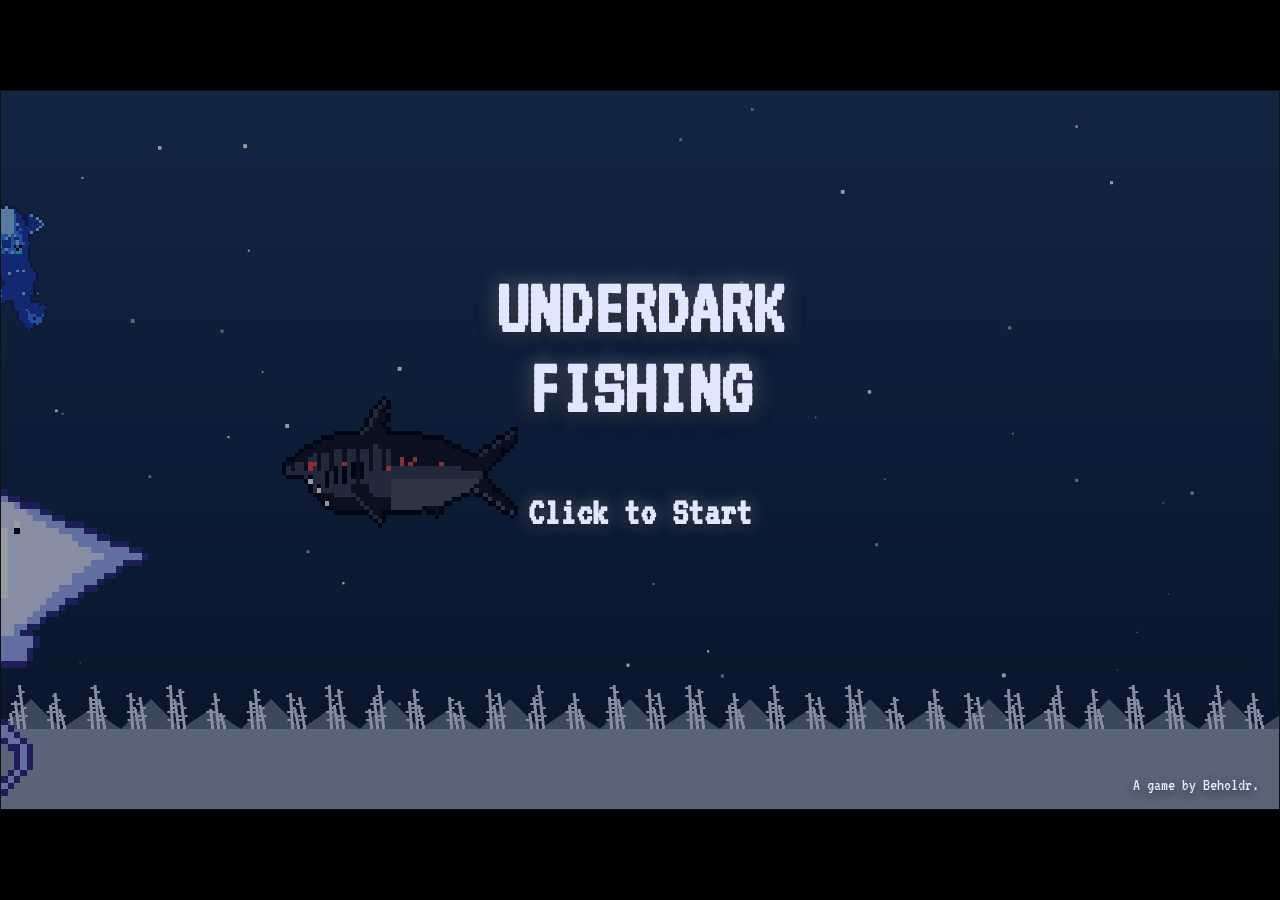
==== index.html @ 7c497091 "Add files via upload" ====
<!DOCTYPE html>
<html lang="en">
<head>
    <meta charset="UTF-8">
    <meta name="viewport" content="width=device-width, initial-scale=1.0">
    <title>Underdark Fishing</title>
    <!-- Prevent favicon requests in dev -->
    <link rel="icon" href="data:,">
    <!-- Tone.js for Audio Engine -->
    <script src="js/lib/Tone.js"></script>
    <!-- Game Styles -->
    <link rel="stylesheet" href="game.css">
</head>
<body>

    <!-- THE MASTER CONTAINER -->
    <div id="game-container">

        <!-- ========================================== -->
        <!-- Z-0 | THE WORLD (Exploration Map rendering) -->
        <!-- ========================================== -->
        <div id="z0-world">
            <canvas id="game-canvas"></canvas>
        </div>

<!-- ========================================== -->
        <!-- Z-10 | THE SIDEBAR HUD                     -->
        <!-- ========================================== -->
        <div id="z10-hud" style="padding: 0.5rem; gap: 0.5rem;">
            <!-- Navigation & Time -->
            <div class="hud-panel" style="text-align: center; padding: 0.4rem;">
                <div class="digital-clock" id="hud-clock" style="margin-bottom: 0.4rem;">
                    <!-- Injected via JS -->
                </div>
                <!-- Shrunk minimap from 200px to 160px -->
                <div id="minimap-container" style="margin: 0 auto; width: 160px; height: 160px;">
                    <canvas id="minimap-canvas" width="160" height="160"></canvas>
                </div>
            </div>

            <!-- Vitals -->
            <div class="hud-panel" style="padding: 0.6rem 0.5rem;">
                <div class="vital-row" style="margin-bottom: 0.3rem;">
                    <span class="vital-label" style="font-size:0.85rem; width:45px;">HULL</span>
                    <div class="vital-bar-track" style="height:12px;">
                        <div class="vital-bar-fill fill-hp" id="hud-hp-bar" style="width: 100%;"></div>
                        <div class="vital-text" id="hud-hp-text" style="font-size:0.75rem;">50/50</div>
                    </div>
                </div>
                <div class="vital-row" style="margin-bottom: 0.3rem;">
                    <span class="vital-label" style="font-size:0.85rem; width:45px;">FUEL</span>
                    <div class="vital-bar-track" style="height:12px;">
                        <div class="vital-bar-fill fill-fuel" id="hud-fuel-bar" style="width: 100%;"></div>
                        <div class="vital-text" id="hud-fuel-text" style="font-size:0.75rem;">100%</div>
                    </div>
                </div>
                <div class="vital-row" style="margin-bottom: 0.3rem;">
                    <span class="vital-label" style="font-size:0.85rem; width:45px;">FOOD</span>
                    <div class="vital-bar-track" style="height:12px;">
                        <div class="vital-bar-fill fill-ration" id="hud-ration-bar" style="width: 50%;"></div>
                        <div class="vital-text" id="hud-ration-text" style="font-size:0.75rem;">10/20</div>
                    </div>
                </div>
                <div class="vital-row" style="margin-bottom: 0;">
                    <span class="vital-label" style="font-size:0.85rem; width:45px;">NOISE</span>
                    <div class="vital-bar-track" style="height:12px;">
                        <div class="vital-bar-fill" id="hud-noise-bar" style="width: 0%; background: var(--green-safe); transition: width 0.1s linear, background-color 0.2s;"></div>
                        <div class="vital-text" id="hud-noise-text" style="font-size:0.75rem;">0%</div>
                    </div>
                </div>
            </div>

<!-- Loadout Quick View -->
            <div class="hud-panel" style="padding: 0.5rem; display: flex; flex-direction: column; gap: 0.4rem;">
                <div style="display: flex; align-items: center; gap: 0.6rem;">
                    <img id="hud-rod-img" src="" style="width: 24px; height: 24px; image-rendering: pixelated; background: #000; border: 1px solid var(--panel-border); border-radius: 4px; flex-shrink: 0;" />
                    <div style="display: flex; flex-direction: column; justify-content: center; overflow: hidden;">
                        <div style="font-size: 0.9rem; color: var(--cyan-glow); font-weight: bold; line-height: 1.1; white-space: nowrap; text-overflow: ellipsis; overflow: hidden;" id="hud-rod-name">Pine Caster</div>
                    </div>
                </div>
                <div style="display: flex; align-items: center; gap: 0.6rem;">
                    <img id="hud-lure-img" src="" style="width: 24px; height: 24px; image-rendering: pixelated; background: #000; border: 1px solid var(--panel-border); border-radius: 4px; flex-shrink: 0;" />
                    <div style="display: flex; flex-direction: column; justify-content: center; overflow: hidden;">
                        <div style="font-size: 0.9rem; color: var(--gold-warn); font-weight: bold; line-height: 1.1; white-space: nowrap; text-overflow: ellipsis; overflow: hidden;" id="hud-lure-name">Bare Hook</div>
                        <!-- RESTORED: Durability Tracker -->
                        <div style="font-size: 0.75rem; color: var(--text-main);" id="hud-lure-durability">Durability: ∞</div>
                    </div>
                </div>
                <div style="display: flex; align-items: center; gap: 0.6rem;">
                    <img id="hud-bait-img" src="" style="width: 24px; height: 24px; image-rendering: pixelated; background: #000; border: 1px solid var(--panel-border); border-radius: 4px; flex-shrink: 0;" />
                    <div style="display: flex; flex-direction: column; justify-content: center; overflow: hidden;">
                        <div style="font-size: 0.9rem; color: var(--gold-warn); font-weight: bold; line-height: 1.1; white-space: nowrap; text-overflow: ellipsis; overflow: hidden;" id="hud-bait-name">No Bait</div>
                        <!-- RESTORED: Bait Charges Tracker -->
                        <div style="font-size: 0.75rem; color: var(--text-main);" id="hud-bait-charges">Standard Pool</div>
                    </div>
                </div>
            </div>

            <!-- Active Buffs Panel -->
            <div class="hud-panel" id="hud-buffs-panel" style="padding: 0.5rem; display: none; flex-direction: column; gap: 0.4rem;">
                <div style="font-size: 0.75rem; color: var(--text-muted); text-transform: uppercase; margin-bottom: -0.2rem;">Active Alchemy</div>
                <div id="hud-buffs-list" style="display: flex; flex-direction: column; gap: 0.2rem;"></div>
            </div>

            <!-- Action Log -->
            <div class="action-log" id="hud-log" style="padding: 0.4rem;">
                <!-- Logs injected here via JS -->
            </div>
        </div>

        <!-- ========================================== -->
        <!-- Z-50 | ACTION OVERLAYS                     -->
        <!-- ========================================== -->
        <div id="z50-action">
            <!-- Fishing Minigame UI injected here -->
        </div>

        <!-- Z-60 | ENCOUNTER UI -->
        <div id="z60-encounter" style="display: none; position: absolute; inset: 0; z-index: 60; background: rgba(2, 6, 23, 0.85); backdrop-filter: blur(4px); flex-direction: column; align-items: center; justify-content: center;">
    
            <!-- ADD overflow: hidden; HERE -->
            <div style="background: var(--panel-base); border: 2px solid var(--cyan-glow); padding: 1.5rem; border-radius: 8px; width: 680px; max-width: 90vw; max-height: 90vh; box-shadow: 0 0 40px rgba(34, 211, 238, 0.15); display: flex; flex-direction: column; gap: 1rem; overflow: hidden;">
                        
                <!-- Dialogue Section -->
                <div class="hub-dialogue-box" style="position: relative; top: auto; right: auto; left: auto; width: 100%; bottom: auto; margin: 0; padding: 1rem; box-shadow: none; border-color: var(--panel-border);">
                    <img id="enc-dialogue-portrait" src="" alt="NPC Portrait" style="width: 96px; height: 96px; image-rendering: pixelated; border-radius: 4px; border: 2px solid var(--panel-border); background: #000; flex-shrink: 0;" />
                    <div class="hub-dialogue-content">
                        <span class="npc-speaker" id="enc-speaker" style="font-size: 1.3rem;">NPC Name</span>
                        <span id="enc-text" style="font-style: italic; min-height: 3rem; line-height: 1.3;">"Hello there."</span>
                    </div>
                </div>

                <!-- Shop Header -->
                <div style="display: flex; justify-content: space-between; align-items: baseline; border-bottom: 1px solid var(--panel-border); padding-bottom: 0.5rem;">
                    <div style="display: flex; gap: 1rem; align-items: baseline;">
                        <h2 style="margin: 0; color: var(--text-main); font-size: 1.6rem;">Wares & Trades</h2>
                        <div style="display:flex; gap:0.5rem; margin-left: 1rem;">
                            <button class="menu-btn" id="btn-enc-buy" style="padding: 0.2rem 0.8rem; font-size: 1.1rem; width: auto; margin: 0;">Buy</button>
                            <button class="menu-btn" id="btn-enc-sell" style="padding: 0.2rem 0.8rem; font-size: 1.1rem; width: auto; margin: 0;">Sell</button>
                        </div>
                    </div>
                    <div style="font-size: 1.4rem; color: var(--gold-warn);">💰 <span id="enc-player-gold">0</span>g</div>
                </div>

                <!-- Shop List -->
                <!-- FIX: Added flex: 1 so the list naturally scrolls instead of stretching the modal -->
                <div id="enc-market-list" style="flex: 1; min-height: 150px; overflow-y: auto; display: flex; flex-direction: column; gap: 0.5rem; padding-right: 0.5rem;">
                    <!-- Items injected here -->
                </div>

                <!-- Leave Button -->
                <button class="menu-btn" id="btn-enc-leave" style="width: 100%; margin: 0; font-size: 1.4rem; padding: 0.6rem; border-color: var(--cyan-glow); color: var(--cyan-glow);">Part Ways</button>
            </div>
        </div>

        <!-- ========================================== -->
        <!-- Z-65 | TOURNAMENT UI                       -->
        <!-- ========================================== -->
        <div id="z65-tournament" style="display: none; position: absolute; inset: 0; z-index: 65; background: rgba(2, 6, 23, 0.85); backdrop-filter: blur(4px); flex-direction: column; align-items: center; justify-content: center;">
            <div style="background: var(--panel-base); border: 2px solid var(--gold-warn); padding: 1.5rem; border-radius: 8px; width: 680px; max-width: 90vw; max-height: 90vh; box-shadow: 0 0 40px rgba(251, 191, 36, 0.15); display: flex; flex-direction: column; gap: 1rem; overflow: hidden;">
                <!-- Dialogue Box -->
                <div class="hub-dialogue-box" style="position: relative; top: auto; right: auto; left: auto; width: 100%; bottom: auto; margin: 0; padding: 1rem; box-shadow: none; border-color: var(--panel-border);">
                    <img id="tourn-dialogue-portrait" src="" alt="NPC Portrait" style="width: 96px; height: 96px; image-rendering: pixelated; border-radius: 4px; border: 2px solid var(--panel-border); background: #000; flex-shrink: 0;" />
                    <div class="hub-dialogue-content">
                        <span class="npc-speaker" id="tourn-speaker" style="font-size: 1.3rem;">NPC Name</span>
                        <span id="tourn-text" style="font-style: italic; min-height: 3rem; line-height: 1.3;">"Welcome to the tournament!"</span>
                    </div>
                </div>
                
                <!-- Dynamic Content Area -->
                <div id="tourn-content-area" style="flex: 1; min-height: 150px; overflow-y: auto; display: flex; flex-direction: column; gap: 0.5rem; padding-right: 0.5rem;">
                    <!-- Injected via JS -->
                </div>

                <button class="menu-btn" id="btn-tourn-leave" style="width: 100%; margin: 0; font-size: 1.4rem; padding: 0.6rem; border-color: var(--cyan-glow); color: var(--cyan-glow);">Leave</button>
            </div>
        </div>

        <!-- ========================================== -->
        <!-- FLOATING TOURNAMENT TRACKER                -->
        <!-- ========================================== -->
        <div id="tournament-tracker" style="display: none; position: absolute; left: 1rem; bottom: 1rem; z-index: 10; background: rgba(15, 23, 42, 0.95); border: 2px solid var(--gold-warn); padding: 1rem; border-radius: 6px; flex-direction: column; gap: 0.5rem; pointer-events: none; width: 250px;">
            <div style="color: var(--cyan-glow); font-weight: bold; font-size: 1.2rem; border-bottom: 1px dashed var(--panel-border); padding-bottom: 0.3rem;" id="tt-objective">Objective</div>
            <div style="display: flex; justify-content: space-between; font-size: 1.1rem;">
                <span style="color: var(--text-muted);">Time:</span>
                <span id="tt-time" style="color: var(--text-main); font-weight: bold;">05:00</span>
            </div>
            <div style="display: flex; justify-content: space-between; font-size: 1.1rem;">
                <span style="color: var(--text-muted);">1st Place:</span>
                <span id="tt-first" style="color: var(--gold-warn); font-weight: bold;">0</span>
            </div>
            <div style="display: flex; justify-content: space-between; font-size: 1.1rem;">
                <span style="color: var(--text-muted);">You:</span>
                <span id="tt-player" style="color: var(--green-safe); font-weight: bold;">0</span>
            </div>
        </div>
        
        <!-- ========================================== -->
        <!-- Z-75 | SETTLEMENT HUB                      -->
        <!-- ========================================== -->
        <div id="z75-hub" style="display: none; position: absolute; inset: 0; z-index: 75; background: var(--bg-void); flex-direction: column;">
            
            <!-- Panoramic Banner -->
            <div class="hub-banner">
                <div class="hub-name-plate">
                    <h2 class="hub-name" id="hub-title">Town Name</h2>
                    <div class="hub-biome" id="hub-biome">Biome</div>
                </div>
                <img id="hub-img" src="" alt="Settlement View">

                <!-- Dialogue Box Moved INSIDE the banner -->
                <div class="hub-dialogue-box">
                    <img id="hub-dialogue-portrait" src="" alt="NPC Portrait" />
                    <div class="hub-dialogue-content">
                        <span class="npc-speaker" id="hub-speaker">System</span>
                        <span id="hub-text" style="font-style: italic;">Welcome to the settlement.</span>
                    </div>
                </div>
            </div>

            <div style="display: flex; flex: 1; overflow: hidden; padding: 0 2rem 2rem 2rem; gap: 2rem; margin-top: 1.5rem;">
                
                <!-- Left: Navigation Tabs -->
            <div style="flex: 1; display: flex; flex-direction: column; gap: 1rem; max-width: 250px;">
                <div class="hub-tabs">
                    <button class="hub-tab-btn active" data-tab="market">Merchant</button>
                    <button class="hub-tab-btn" data-tab="fishmonger">Fishmonger</button>
                    <button class="hub-tab-btn" data-tab="boatwright">Boatwright</button>
                    <button class="hub-tab-btn" data-tab="tavern">Tavern</button>
                    <button class="hub-tab-btn" data-tab="safehouse" style="margin-top: 1rem; border-color: var(--gold-warn); color: var(--gold-warn);">Safehouse</button>
                    <!-- NEW: Myconid Colony Tabs (Hidden by default) -->
                    <button class="hub-tab-btn" data-tab="compost" style="display: none; border-color: #4ADE80; color: #4ADE80;">Loam Compost</button>
                    <button class="hub-tab-btn" data-tab="elders" style="display: none; border-color: #4ADE80; color: #4ADE80;">Colony Elders</button>
                </div>
                <button class="menu-btn" id="btn-hub-depart" style="width: 100%; margin-top: auto; padding: 0.8rem; font-size: 1.6rem; border-color: var(--red-danger); color: var(--red-danger);">Depart</button>
            </div>

                <!-- Right: Active Shop / Content Area -->
                <div id="hub-content-area" style="flex: 2; height: 100%; background: var(--panel-base); border: 2px solid var(--panel-border); border-radius: 8px; padding: 1.5rem; overflow-y: auto;">
                    <!-- Injected dynamically by JS -->
                </div>

            </div>
        </div>

        <!-- ========================================== -->
        <!-- Z-80 | SAFEHOUSE FULL SCREEN               -->
        <!-- ========================================== -->
        <div id="z80-safehouse" style="display: none; position: absolute; inset: 0; z-index: 80; background: var(--bg-void); flex-direction: column;">
            
            <div class="grimoire-header" style="justify-content: space-between; padding-right: 2rem; align-items: center;">
                <div style="display: flex;">
                    <div class="grim-tab sh-main-tab active" data-shtab="drydock">Dry Dock</div>
                    <div class="grim-tab sh-main-tab" data-shtab="stash">The Stash</div>
                    <div class="grim-tab sh-main-tab" data-shtab="aquarium">Aquarium</div>
                    <div class="grim-tab sh-main-tab" data-shtab="realestate">Upgrades</div>
                </div>
                <div style="display: flex; gap: 2rem; align-items: center;">
                    <div style="font-size: 2rem; color:var(--gold-warn); font-weight: bold;">💰 <span id="sh-gold-display">0</span>g</div>
                    <button class="menu-btn" id="btn-exit-safehouse" style="margin: 0; width: auto; padding: 0.5rem 1.5rem; font-size: 1.5rem; border-color: var(--cyan-glow); color: var(--cyan-glow);">Return to Settlement</button>
                </div>
            </div>
            
            <!-- Safehouse Content Container -->
            <div class="grimoire-content" id="safehouse-full-content" style="display: flex; flex-direction: column; overflow: hidden; padding: 2rem;">
                <!-- Injected via JS -->
            </div>
        </div>

<!-- ========================================== -->
        <!-- Z-100 | THE GRIMOIRE (Pause Menu)          -->
        <!-- ========================================== -->
        <div id="z100-grimoire">
            <div class="grimoire-header">
                <div class="grim-tab active" data-tab="map">Map</div>
                <div class="grim-tab" data-tab="cargo">Cargo Hold</div>
                <div class="grim-tab" data-tab="tackle">Tackle Box</div>
                <div class="grim-tab" data-tab="loadout">Loadout</div>
                <div class="grim-tab" data-tab="character">Character</div>
                <div class="grim-tab" data-tab="bestiary">Bestiary</div>
                <div class="grim-tab" data-tab="quests">Quests</div>
                <div class="grim-tab" data-tab="guide" style="color: var(--gold-warn);">Guide</div> <!-- NEW -->
            </div>
            
            <div class="grimoire-content" id="grimoire-body">
                
                <!-- 1. MAP TAB -->
                <div id="grim-page-map" class="grim-page" style="display: flex; gap: 2rem; height: 100%;">
                    <div style="display: flex; flex-direction: column;">
                        <canvas id="grim-map-canvas" width="512" height="512" style="flex-shrink: 0;"></canvas>
                        <!-- Legend moved below the map in a grid -->
                        <div id="grim-map-legend" style="margin-top: 1rem; display: grid; grid-template-columns: 1fr 1fr; gap: 0.5rem;">
                            <!-- Injected by JS based on Biomes -->
                        </div>
                    </div>
                    
                    <div class="grim-map-info" style="flex: 1; display: flex; flex-direction: column; gap: 1rem; min-height: 0;">
                        <div style="flex-shrink: 0;">
                            <h2 style="font-size: 2.5rem; margin-top: 0; margin-bottom: 0.5rem;" id="grim-map-title">The Darklake</h2>
                            <p style="color: var(--text-muted); font-size: 1.2rem; margin-top: 0;">Global Node Network</p>
                        </div>
                        
                        <div style="background: var(--bg-void); border: 1px solid var(--panel-border); padding: 1.2rem; border-radius: 4px; flex-shrink: 0;">
                            <h3 style="margin-top: 0; color: var(--text-main);">Current Location</h3>
                            <div id="grim-map-coords" style="color: var(--cyan-glow); font-size: 1.5rem; font-weight: bold; margin-bottom: 0.2rem;">[0, 0]</div>
                            <div id="grim-map-biome" style="font-size: 1.2rem; font-weight: bold;">Biome Name</div>
                        </div>

                        <!-- Ecology fills remaining space -->
                        <div style="background: var(--bg-void); border: 1px solid var(--panel-border); padding: 1.2rem; border-radius: 4px; flex: 1; display: flex; flex-direction: column; min-height: 0;">
                            <h3 style="margin-top: 0; margin-bottom: 0.8rem; color: var(--text-main);">Regional Ecology</h3>
                            <div id="grim-map-ecology" style="display: flex; flex-direction: column; gap: 0.8rem; overflow-y: auto; padding-right: 0.5rem; flex: 1;">
                                <!-- Species injected here by JS -->
                            </div>
                        </div>
                    </div>
                </div>

                <!-- 2. CHARACTER TAB -->
                <div id="grim-page-character" class="grim-page" style="display: none; gap: 2rem;">
                    <div style="flex: 1; background: var(--bg-void); border: 2px solid var(--panel-border); padding: 2rem; border-radius: 8px; display: flex; flex-direction: column; align-items: center;">
                        <img id="grim-char-portrait" src="" style="width: 256px; height: 256px; image-rendering: pixelated; border: 2px solid var(--panel-border); border-radius: 4px;" />
                        <h2 id="grim-char-name" style="font-size: 2.5rem; margin: 1rem 0 0.2rem 0; color: var(--cyan-glow);">Name</h2>
                        <div id="grim-char-lore" style="color: var(--text-muted); font-size: 1.2rem;">Race Gender</div>
                        
                        <div style="width: 100%; margin-top: 2rem;">
                            <div style="display: flex; justify-content: space-between; font-size: 1.2rem; margin-bottom: 0.5rem;">
                                <span>Level <span id="grim-char-level" style="color: var(--cyan-glow); font-weight: bold;">1</span></span>
                                <span><span id="grim-char-xp">0</span> / <span id="grim-char-max-xp">100</span> XP</span>
                            </div>
                            <div style="width: 100%; height: 16px; background: #000; border: 1px solid var(--panel-border); border-radius: 4px; overflow: hidden;">
                                <div id="grim-char-xp-fill" style="width: 0%; height: 100%; background: var(--cyan-glow);"></div>
                            </div>
                        </div>
                        
                        <div style="width: 100%; margin-top: 2rem; display: flex; justify-content: space-between; font-size: 1.5rem; background: var(--panel-base); padding: 1rem; border-radius: 4px; border: 1px solid var(--panel-border);">
                            <span>💰 <span id="grim-char-gold" style="color: var(--gold-warn);">0</span>g</span>
                            <span>🍖 <span id="grim-char-rations">0</span></span>
                        </div>
                    </div>
                    
                    <div style="flex: 1.5; background: var(--bg-void); border: 2px solid var(--panel-border); padding: 2rem; border-radius: 8px;">
                        <div style="display: flex; justify-content: space-between; align-items: baseline; border-bottom: 2px solid var(--panel-border); padding-bottom: 0.5rem; margin-bottom: 1rem;">
                            <h2 style="margin: 0; font-size: 2rem;">Attributes</h2>
                            <div style="color: var(--gold-warn); font-size: 1.2rem;">Unspent Points: <span id="grim-char-pts">0</span></div>
                        </div>
                        <div id="grim-char-stats" style="display: flex; flex-direction: column; gap: 0.5rem;"></div>
                    </div>
                </div>

                <!-- 3. CARGO HOLD TAB -->
                <div id="grim-page-cargo" class="grim-page" style="display: none; gap: 2rem; height: 100%;">
                    <!-- Left: Grid -->
                    <div style="flex: 1; background: var(--bg-void); border: 2px solid var(--panel-border); border-radius: 8px; display: flex; flex-direction: column; overflow: hidden;">
                        <div style="padding: 1rem; border-bottom: 2px solid var(--panel-border); background: var(--panel-base); display: flex; justify-content: space-between; align-items: center;">
                            <div>
                                <h2 style="margin: 0; color: var(--cyan-glow); font-size: 2rem;">Cargo Hold</h2>
                                <span style="color: var(--text-muted); font-size: 1.2rem;">Capacity: <span id="grim-cargo-count" style="color: var(--text-main);">0</span> / <span id="grim-cargo-max">10</span></span>
                            </div>
                            <select id="grim-cargo-sort" style="background: var(--bg-void); color: var(--text-main); border: 1px solid var(--panel-border); padding: 0.5rem; border-radius: 4px; font-family: inherit; font-size: 1.1rem; cursor: pointer;">
                                <option value="none">Sort: Default</option>
                                <option value="type">Sort: By Type</option>
                                <option value="name">Sort: A-Z</option>
                                <option value="value">Sort: Value</option>
                            </select>
                        </div>
                        <div id="grim-cargo-grid" style="flex: 1; padding: 1rem; overflow-y: auto; display: grid; grid-template-columns: repeat(auto-fill, minmax(72px, 1fr)); gap: 0.5rem; align-content: flex-start;"></div>
                    </div>

                    <!-- Right: Details -->
                    <div style="flex: 1.5; background: var(--bg-void); border: 2px solid var(--panel-border); border-radius: 8px; padding: 1.5rem; display: flex; flex-direction: column;">
                        <div id="grim-cargo-details" style="display: none; flex-direction: column; height: 100%;">
                            <div style="text-align: center; border-bottom: 1px solid var(--panel-border); padding-bottom: 1rem; margin-bottom: 1rem;">
                                <img id="grim-cargo-img" src="" style="width: 128px; height: 128px; image-rendering: pixelated; border: 2px solid var(--panel-border); border-radius: 4px; background: #000;" />
                                <h2 id="grim-cargo-name" style="color: var(--gold-warn); margin: 0.5rem 0 0 0; font-size: 2rem;">Item Name</h2>
                                <div id="grim-cargo-sub" style="color: var(--text-muted); font-size: 1.2rem;">Rarity Type</div>
                            </div>
                            
                            <div id="grim-cargo-stats" style="flex: 1; font-size: 1.4rem; color: var(--text-main); display: flex; flex-direction: column; gap: 0.5rem;"></div>
                            
                            <div style="margin-top: auto; display: flex; gap: 1.5rem; justify-content: center;">
                                <button id="btn-cargo-action" class="menu-btn" style="width: auto; flex: none; font-size: 1.3rem; padding: 0.5rem 2rem; margin: 0; display: none;">Action</button>
                                <button id="btn-cargo-equip" class="menu-btn" style="width: auto; flex: none; font-size: 1.3rem; padding: 0.5rem 2rem; margin: 0; display: none; border-color: var(--green-safe); color: var(--green-safe);">Equip</button>
                            </div>
                        </div>
                        
                        <div id="grim-cargo-empty" style="flex: 1; display: flex; align-items: center; justify-content: center; color: var(--text-muted); font-size: 1.8rem; text-align: center;">
                            Select an item in your cargo.
                        </div>
                    </div>
                </div>

                <!-- 4. TACKLE BOX TAB -->
                <div id="grim-page-tackle" class="grim-page" style="display: none; gap: 2rem; height: 100%;">
                    <!-- Left: Bench & Grid -->
                    <div style="flex: 2; display: flex; flex-direction: column; gap: 1rem; overflow: hidden;">
                        
                        <div style="background: var(--bg-void); border: 2px solid var(--panel-border); border-radius: 8px; padding: 1rem;">
                            <div style="display: flex; justify-content: space-between; align-items: baseline; margin-bottom: 1rem;">
                                <h3 style="margin: 0; color: var(--cyan-glow); font-size: 1.8rem;">Alchemy & Crafting Bench</h3>
                                <span style="color: var(--text-muted); font-size: 1.2rem;">Select 3 to 5 Reagents</span>
                            </div>
                            <div id="grim-craft-slots" style="display: flex; gap: 1rem;"></div>
                        </div>

                        <div style="flex: 1; background: var(--bg-void); border: 2px solid var(--panel-border); border-radius: 8px; display: flex; flex-direction: column; overflow: hidden;">
                            <div style="padding: 1rem; border-bottom: 2px solid var(--panel-border); background: var(--panel-base); display: flex; justify-content: space-between; align-items: center;">
                                <div>
                                    <h2 style="margin: 0; color: var(--cyan-glow); font-size: 2rem;">Reagents Pouch</h2>
                                    <span style="color: var(--text-muted); font-size: 1.2rem;">Total Parts: <span id="grim-tackle-count" style="color: var(--text-main);">0</span></span>
                                </div>
                            </div>
                            <div id="grim-tackle-grid" style="flex: 1; padding: 1rem; overflow-y: auto; display: grid; grid-template-columns: repeat(auto-fill, minmax(72px, 1fr)); gap: 0.5rem; align-content: flex-start;"></div>
                        </div>
                    </div>

                    <!-- Right: Details / Preview -->
                    <div style="flex: 1.5; background: var(--bg-void); border: 2px solid var(--panel-border); border-radius: 8px; padding: 1.5rem; display: flex; flex-direction: column;">
                        <div id="grim-tackle-details" style="display: none; flex-direction: column; height: 100%;">
                            <div style="text-align: center; border-bottom: 1px solid var(--panel-border); padding-bottom: 1rem; margin-bottom: 1rem;">
                                <img id="grim-tackle-img" src="" style="width: 128px; height: 128px; image-rendering: pixelated; border: 2px solid var(--panel-border); border-radius: 4px; background: #000;" />
                                <h2 id="grim-tackle-name" style="color: var(--gold-warn); margin: 0.5rem 0 0 0; font-size: 2rem;">Item Name</h2>
                                <div id="grim-tackle-sub" style="color: var(--text-muted); font-size: 1.2rem;">Rarity Type</div>
                            </div>
                            
                            <div id="grim-tackle-stats" style="flex: 1; font-size: 1.4rem; color: var(--text-main); display: flex; flex-direction: column; gap: 0.5rem;"></div>
                            
                            <div id="grim-tackle-actions" style="margin-top: auto; display: flex; flex-direction: column; gap: 0.5rem;">
                                <button id="btn-tackle-action" class="menu-btn" style="width: 100%; font-size: 1.3rem; padding: 0.5rem; margin: 0; display: none;">Add to Bench</button>
                                <div id="btn-group-craft" style="display:none; gap: 0.5rem; width: 100%;">
                                    <button id="btn-craft-lure" class="menu-btn" style="flex:1; font-size: 1.1rem; padding: 0.5rem; margin: 0; border-color: var(--cyan-glow); color: var(--cyan-glow);">🪝 Lure</button>
                                    <button id="btn-craft-potion" class="menu-btn" style="flex:1; font-size: 1.1rem; padding: 0.5rem; margin: 0; border-color: #A855F7; color: #A855F7;">🧪 Potion</button>
                                    <button id="btn-craft-bait" class="menu-btn" style="flex:1; font-size: 1.1rem; padding: 0.5rem; margin: 0; border-color: var(--gold-warn); color: var(--gold-warn);">🪱 Bait</button>
                                </div>
                            </div>
                        </div>
                        
                        <div id="grim-tackle-empty" style="flex: 1; display: flex; align-items: center; justify-content: center; color: var(--text-muted); font-size: 1.8rem; text-align: center;">
                            Select a part in your pouch,<br>or add parts to the Bench.
                        </div>
                    </div>
                </div>

                <!-- 5. LOADOUT TAB -->
                <div id="grim-page-loadout" class="grim-page" style="display: none; gap: 2rem; height: 100%;">
                    <div style="flex: 1; display: flex; flex-direction: column; gap: 1rem; overflow-y: auto; padding-right: 0.5rem;">
                        <div class="loadout-slot" id="loadout-boat">
                            <h3 style="margin:0 0 0.5rem 0; color: var(--text-muted); font-size: 1.5rem;">Boat Chassis</h3>
                            <div class="slot-content"></div>
                        </div>
                        <div class="loadout-slot" id="loadout-rod">
                            <h3 style="margin:0 0 0.5rem 0; color: var(--text-muted); font-size: 1.5rem;">Fishing Rod</h3>
                            <div class="slot-content"></div>
                        </div>
                        <div class="loadout-slot" id="loadout-lure">
                            <h3 style="margin:0 0 0.5rem 0; color: var(--text-muted); font-size: 1.5rem;">Active Lure</h3>
                            <div class="slot-content"></div>
                        </div>
                        <!-- NEW: Bait Slot -->
                        <div class="loadout-slot" id="loadout-bait">
                            <h3 style="margin:0 0 0.5rem 0; color: var(--text-muted); font-size: 1.5rem;">Target Bait</h3>
                            <div class="slot-content"></div>
                        </div>
                    </div>
                    <div style="flex: 1.5; background: var(--bg-void); border: 2px solid var(--panel-border); border-radius: 8px; padding: 1.5rem; display: flex; flex-direction: column; overflow-y: auto;">
                        <h2 style="margin: 0 0 1rem 0; color: var(--cyan-glow); font-size: 2.2rem;">Physics & Effective Stats</h2>
                        <div id="grim-dashboard-content" style="display: flex; flex-direction: column; gap: 1rem;"></div>
                    </div>
                </div>

                <!-- 6. BESTIARY TAB (NEW) -->
                <div id="grim-page-bestiary" class="grim-page" style="display: none; gap: 2rem; height: 100%;">
                    <!-- Left: Grid of Discovered Fish -->
                    <div style="flex: 2; background: var(--bg-void); border: 2px solid var(--panel-border); border-radius: 8px; display: flex; flex-direction: column; overflow: hidden;">
                        
                        <!-- ADDED SORT DROPDOWN HERE -->
                        <div style="padding: 1rem; border-bottom: 2px solid var(--panel-border); background: var(--panel-base); display: flex; justify-content: space-between; align-items: center;">
                            <div>
                                <h2 style="margin: 0; color: var(--cyan-glow); font-size: 2rem;">Bestiary</h2>
                                <span style="color: var(--text-muted); font-size: 1.2rem;">Discovered: <span id="grim-bestiary-count" style="color: var(--text-main);">0</span></span>
                            </div>
                            <select id="grim-bestiary-sort" style="background: var(--bg-void); color: var(--text-main); border: 1px solid var(--panel-border); padding: 0.5rem; border-radius: 4px; font-family: inherit; font-size: 1.1rem; cursor: pointer;">
                                <option value="recent">Most Recent</option>
                                <option value="alpha">Alphabetical</option>
                                <option value="family">By Family</option>
                                <option value="caught">Most Caught</option>
                            </select>
                        </div>
                        
                        <div id="grim-bestiary-grid" style="flex: 1; padding: 1rem; overflow-y: auto; display: grid; grid-template-columns: repeat(auto-fill, minmax(72px, 1fr)); gap: 0.5rem; align-content: flex-start;">
                            <!-- Bestiary slots injected here -->
                        </div>
                    </div>

                    <!-- Right: Lore & Stats Panel -->
                    <div style="flex: 1.5; background: var(--bg-void); border: 2px solid var(--panel-border); border-radius: 8px; padding: 1.5rem; display: flex; flex-direction: column; overflow-y: auto;">
                        <div id="grim-bestiary-details" style="display: none; flex-direction: column; height: 100%;">
                            <div style="text-align: center; border-bottom: 1px solid var(--panel-border); padding-bottom: 1rem; margin-bottom: 1rem;">
                                <img id="grim-bestiary-img" src="" style="width: 128px; height: 128px; image-rendering: pixelated; border: 2px solid var(--panel-border); border-radius: 4px; background: #000;" />
                                <h2 id="grim-bestiary-name" style="color: var(--gold-warn); margin: 0.5rem 0 0 0; font-size: 2rem;">Species Name</h2>
                                <div id="grim-bestiary-sub" style="color: var(--text-muted); font-size: 1.2rem;">Rarity Family</div>
                            </div>
                            
                            <!-- Knowledge Level Progress -->
                            <div style="margin-bottom: 1.5rem; background: var(--panel-base); padding: 1rem; border-radius: 6px; border: 1px solid var(--panel-border);">
                                <div style="display: flex; justify-content: space-between; font-size: 1.2rem; margin-bottom: 0.5rem;">
                                    <span style="color: var(--cyan-glow); font-weight: bold;">Knowledge Lv. <span id="grim-bestiary-lvl">1</span></span>
                                    <span style="color: var(--text-muted);"><span id="grim-bestiary-xp">0</span> / <span id="grim-bestiary-next-xp">100</span> XP</span>
                                </div>
                                <div style="width: 100%; height: 8px; background: #000; border: 1px solid var(--panel-border); border-radius: 4px; overflow: hidden;">
                                    <div id="grim-bestiary-xp-fill" style="width: 0%; height: 100%; background: var(--cyan-glow); transition: width 0.3s;"></div>
                                </div>
                                <div id="grim-bestiary-unlocks" style="font-size: 1rem; color: var(--text-muted); margin-top: 0.5rem; text-align: center;">
                                    Dissect to unlock Habitat and Lure Preferences.
                                </div>
                            </div>

                            <div id="grim-bestiary-stats" style="flex: 1; font-size: 1.3rem; color: var(--text-main); display: flex; flex-direction: column; gap: 1rem;">
                                <!-- Stats injected here -->
                            </div>
                        </div>
                        
                        <div id="grim-bestiary-empty" style="flex: 1; display: flex; align-items: center; justify-content: center; color: var(--text-muted); font-size: 1.8rem; text-align: center;">
                            Select a discovered species.
                        </div>
                    </div>
                </div>

                <!-- 7. QUESTS TAB (NEW) -->
                <div id="grim-page-quests" class="grim-page" style="display: none; flex-direction: column; height: 100%;">
                    <h1 style="color: var(--cyan-glow); margin-top: 0;">Active Quests</h1>
                    <div id="grim-quests-list" style="display: flex; flex-direction: column; gap: 1rem; overflow-y: auto; padding-right: 1rem;">
                        <!-- Quests injected here -->
                    </div>
                    <div id="grim-quests-empty" style="flex: 1; display: flex; align-items: center; justify-content: center; color: var(--text-muted); font-size: 1.8rem;">
                        No active quests. Check the Notice Board in a settlement.
                    </div>
                </div>

                <!-- 8. GUIDE TAB (NEW) -->
                <div id="grim-page-guide" class="grim-page" style="display: none; gap: 2rem; height: 100%;">
                    <!-- Left: Navigation Menu -->
                    <div style="flex: 1; max-width: 280px; display: flex; flex-direction: column; gap: 0.5rem; overflow-y: auto; padding-right: 1rem;" id="grim-guide-nav">
                        <!-- Buttons injected via JS -->
                    </div>
                    
                    <!-- Right: Formatted Text Content -->
                    <div style="flex: 3; background: var(--bg-void); border: 2px solid var(--panel-border); border-radius: 8px; padding: 2rem; overflow-y: auto; font-family: var(--font-crpg), monospace; font-size: 1.2rem; line-height: 1.6;" id="grim-guide-content">
                        <!-- Content injected via JS -->
                    </div>
                </div>

            </div>
        </div>

        <!-- ========================================== -->
        <!-- Z-150 | PAUSE MENU & SETTINGS              -->
        <!-- ========================================== -->
        <div id="z150-pause" style="display: none; position: absolute; inset: 0; z-index: 150; background: rgba(2, 6, 23, 0.85); backdrop-filter: blur(4px); flex-direction: column; align-items: center; justify-content: center;">
            
            <!-- Removed .hud-panel to prevent transparency issues, using strict modal styling -->
            <div style="background: var(--panel-base); border: 2px solid var(--cyan-glow); padding: 2.5rem; border-radius: 8px; width: 640px; box-shadow: 0 0 40px rgba(34, 211, 238, 0.15);">
                
                <h1 style="color: var(--cyan-glow); font-size: 3.5rem; margin-top: 0; margin-bottom: 2rem; letter-spacing: 0.05em; text-align: center;">PAUSED</h1>

                <!-- Split Layout: Audio (Left) | Controls (Right) -->
                <div style="display: flex; gap: 3rem; margin-bottom: 2.5rem;">
                    
                    <!-- AUDIO COLUMN -->
                    <div style="flex: 1;">
                        <h2 style="font-size: 1.8rem; color: var(--text-main); margin-top: 0; border-bottom: 1px solid var(--panel-border); padding-bottom: 0.5rem;">Audio</h2>
                        
                        <div style="margin-bottom: 1.5rem; margin-top: 1rem;">
                            <label style="color: var(--text-muted); font-size: 1.2rem; display: flex; justify-content: space-between;">
                                Music <span id="lbl-vol-music" style="color: var(--cyan-glow);">50%</span>
                            </label>
                            <input type="range" id="slider-vol-music" min="0" max="100" value="50" style="width: 100%; cursor: pointer; margin-top: 0.5rem;" />
                        </div>
                        
                        <div style="margin-bottom: 1.5rem;">
                            <label style="color: var(--text-muted); font-size: 1.2rem; display: flex; justify-content: space-between;">
                                SFX <span id="lbl-vol-sfx" style="color: var(--cyan-glow);">50%</span>
                            </label>
                            <input type="range" id="slider-vol-sfx" min="0" max="100" value="50" style="width: 100%; cursor: pointer; margin-top: 0.5rem;" />
                        </div>
                    </div>

                    <!-- CONTROLS COLUMN -->
                    <div style="flex: 1;">
                        <h2 style="font-size: 1.8rem; color: var(--text-main); margin-top: 0; border-bottom: 1px solid var(--panel-border); padding-bottom: 0.5rem;">Controls</h2>
                        
                        <ul style="list-style: none; padding: 0; margin: 1rem 0 0 0; font-size: 1.2rem; color: var(--text-muted); line-height: 1.6;">
                            <li><b style="color: var(--gold-warn);">W A S D</b> - Steer Boat</li>
                            <li><b style="color: var(--gold-warn);">Mouse</b> - Aim Cast</li>
                            <li><b style="color: var(--gold-warn);">Hold Click</b> - Charge Cast</li>
                            <li><b style="color: var(--gold-warn);">Scroll</b> - Adjust Depth / Reel Power</li>
                            <li><b style="color: var(--gold-warn);">Hold Space</b> - Reel In</li>
                            <li><b style="color: var(--gold-warn);">E</b> - Interact / Dock</li>
                            <li><b style="color: var(--gold-warn);">TAB</b> - Open Grimoire</li>
                        </ul>
                    </div>
                </div>

                <!-- Action Buttons -->
                <div style="display: flex; gap: 1.5rem;">
                    <button class="menu-btn" id="btn-quit-to-menu" style="flex: 1; font-size: 1.6rem; padding: 0.8rem; margin: 0; border-color: var(--red-danger); color: var(--red-danger);">Save & Quit</button>
                    <button class="menu-btn" id="btn-resume-game" style="flex: 1; font-size: 1.6rem; padding: 0.8rem; margin: 0; border-color: var(--green-safe); color: var(--green-safe);">Resume</button>
                </div>
            </div>
        </div>

<!-- ========================================== -->
        <!-- Z-200 | SYSTEM MENUS (Start, Character)    -->
        <!-- ========================================== -->
        <style>
            @keyframes pulse-text {
                0% { opacity: 1; }
                50% { opacity: 0.3; }
                100% { opacity: 1; }
            }
            .pulse-anim { animation: pulse-text 2s infinite; }
        </style>

        <div id="z200-menus" style="background: transparent;">
            <!-- NEW: Menu Background Canvas -->
            <canvas id="menu-bg-canvas" style="position: absolute; inset: 0; width: 100%; height: 100%; image-rendering: pixelated; z-index: 1;"></canvas>
            
        <!-- START SCREEN -->
            <div id="screen-start" style="position: relative; z-index: 10; display: flex; flex-direction: column; align-items: center; width: 100%; height: 100%; justify-content: center; background: rgba(2, 6, 23, 0.4);">
                
                <!-- Added ID and Transition -->
                <h1 id="menu-title-text" class="menu-title" style="margin-top: -100px; text-shadow: 0 5px 20px rgba(0,0,0,0.8), 0 0 20px rgba(34, 211, 238, 0.5); transition: color 1s, text-shadow 1s;">UNDERDARK<br>FISHING</h1>
                
                <!-- State 1: Click to Start -->
                <div id="menu-start-prompt" style="cursor: pointer; display: flex; flex-direction: column; align-items: center; margin-top: 2rem;">
                    <!-- Added ID and Transition -->
                    <div id="menu-prompt-text" class="pulse-anim" style="font-size: 2.5rem; color: var(--glow); text-shadow: 0 2px 10px rgba(0,0,0,0.8); font-weight: bold; transition: color 1s, text-shadow 1s;">Click to Start</div>
                </div>

                <!-- State 2: Save Slots (Hidden initially) -->
                <div id="menu-save-select" style="display: none; flex-direction: column; align-items: center; margin-top: 1rem;">
                    <h2 style="color: var(--text-main); font-size: 1.5rem; margin-bottom: 1.5rem; text-shadow: 0 2px 5px rgba(0,0,0,0.8);">Select a Save Slot</h2>
                    <div id="save-slots-container" style="display: flex; gap: 1.5rem; justify-content: center;">
                        <!-- Buttons injected via JS -->
                    </div>
                </div>
                
                <!-- Watermark: Styled like the title and added ID -->
                <div id="menu-watermark" style="position: absolute; bottom: 15px; right: 20px; font-size: 1.1rem; font-family: var(--font-crpg), 'VT323', monospace; text-shadow: 0 2px 10px rgba(0,0,0,0.8), 0 0 10px rgba(34, 211, 238, 0.3); transition: color 1s, text-shadow 1s;">
                    A game by Beholdr.
                </div>
            </div>

<!-- CHARACTER CREATOR -->
            <div id="screen-char-create" style="position: relative; z-index: 10; display: none; flex-direction: column; align-items: center; width: 100%; height: 100%; justify-content: center; background: rgba(2, 6, 23, 0.85);">
                <h1 style="color: var(--cyan-glow); font-size: 2.5rem; margin-bottom: 0.5rem; text-shadow: 0 0 10px rgba(34, 211, 238, 0.4);">Forge Identity</h1>
                
                <div class="char-create-container" style="width: 1050px; display: grid; grid-template-columns: 1fr 1fr 1.2fr; gap: 1.5rem; background: var(--panel-base); border: 2px solid var(--panel-border); padding: 1.5rem; border-radius: 8px;">
                    
                    <!-- COLUMN 1: Identity -->
                    <div style="display: flex; flex-direction: column; align-items: center;">
                        <img id="cc-portrait" class="char-portrait-box" src="" style="width: 192px; height: 192px; image-rendering: pixelated; border: 2px solid var(--panel-border); border-radius: 4px; background: #000; margin-bottom: 0.5rem;" />
                        <button class="menu-btn" id="btn-cc-reroll" style="width: 100%; padding: 0.4rem; margin: 0 0 0.8rem 0; font-size: 1rem;">Randomize Appearance</button>
                        
                        <div class="char-input-group" style="width: 100%; margin-bottom: 0.5rem;">
                            <label style="color: var(--text-muted); font-size: 1rem;">Angler Name</label>
                            <div style="display: flex; gap: 0.5rem; margin-bottom: 0.2rem;">
                                <input type="text" id="cc-name" value="Angler" style="flex: 1; margin: 0; background: var(--bg-void); color: var(--text-main); border: 1px solid var(--panel-border); padding: 0.4rem; font-family: inherit; font-size: 1.1rem;" />
                                <button class="menu-btn" id="btn-cc-random-name" style="width: auto; padding: 0.4rem 0.8rem; margin: 0; font-size: 1.1rem;" title="Randomize Name">🎲</button>
                            </div>
                        </div>
                        <div style="display: flex; gap: 1rem; width: 100%;">
                            <div class="char-input-group" style="flex: 1; margin-bottom: 0;">
                                <label style="color: var(--text-muted); font-size: 1rem;">Race</label>
                                <select id="cc-race" style="width: 100%; background: var(--bg-void); color: var(--text-main); border: 1px solid var(--panel-border); padding: 0.4rem; font-family: inherit; font-size: 1.1rem;">
                                    <option value="Human">Human</option>
                                    <option value="Dwarf">Dwarf</option>
                                    <option value="Elf">Elf</option>
                                    <option value="Orc">Orc</option>
                                    <option value="Tiefling">Tiefling</option> <!-- NEW -->
                                    <option value="Myconid">Myconid</option>   <!-- NEW -->
                                </select>
                            </div>
                            <div class="char-input-group" style="flex: 1; margin-bottom: 0;">
                                <label style="color: var(--text-muted); font-size: 1rem;">Gender</label>
                                <select id="cc-gender" style="width: 100%; background: var(--bg-void); color: var(--text-main); border: 1px solid var(--panel-border); padding: 0.4rem; font-family: inherit; font-size: 1.1rem;">
                                    <option value="Female">Female</option>
                                    <option value="Male">Male</option>
                                </select>
                            </div>
                        </div>
                    </div>

                    <!-- COLUMN 2: Attributes -->
                    <div style="display: flex; flex-direction: column;">
                        <div style="display: flex; justify-content: space-between; align-items: baseline; margin-bottom: 0.5rem; border-bottom: 1px solid var(--panel-border); padding-bottom: 0.3rem;">
                            <h2 style="margin: 0; font-size: 1.8rem; color: var(--cyan-glow);">Attributes</h2>
                            <div style="color: var(--gold-warn); font-size: 1.1rem;">Points: <span id="cc-pts" style="font-weight: bold;">3</span></div>
                        </div>
                        <div id="cc-stats-list" style="display: flex; flex-direction: column; gap: 0.3rem;"></div>
                    </div>

                    <!-- COLUMN 3: Vessel Selection -->
                    <div style="display: flex; flex-direction: column; background: var(--bg-void); border: 1px solid var(--panel-border); border-radius: 6px; padding: 1rem;">
                        <div style="display: flex; justify-content: space-between; align-items: center; margin-bottom: 0.6rem;">
                            <h2 style="margin: 0; font-size: 1.5rem; color: var(--gold-warn);">Vessel</h2>
                            <select id="cc-boat-type" style="background: var(--panel-base); color: var(--cyan-glow); border: 1px solid var(--panel-border); padding: 0.3rem; font-family: inherit; font-size: 1rem; cursor: pointer; border-radius: 4px;">
                                <option value="skiff">Skiff</option>
                                <option value="runner">Runner</option>
                                <option value="corvette">Corvette</option>
                                <option value="trawler">Trawler</option>
                                <option value="barge">Barge</option>
                                <option value="dreadnought">Dreadnought</option>
                            </select>
                        </div>
                        
                    <!-- Dual Image Display: Profile & Top-Down -->
                        <div style="display: flex; gap: 0.5rem; margin-bottom: 0.8rem; height: 90px;">
                            <div style="flex: 1; display: flex; flex-direction: column; background: #000; border: 1px solid var(--panel-border); border-radius: 4px; position: relative;">
                                <span style="position: absolute; top: 2px; left: 4px; font-size: 0.7rem; color: var(--text-muted); pointer-events: none;">Profile</span>
                                <img id="cc-boat-img-profile" src="" style="width: 100%; height: 100%; object-fit: contain; image-rendering: pixelated;" />
                            </div>
                            <div style="flex: 1; display: flex; flex-direction: column; background: #000; border: 1px solid var(--panel-border); border-radius: 4px; position: relative;">
                                <span style="position: absolute; top: 2px; left: 4px; font-size: 0.7rem; color: var(--text-muted); pointer-events: none;">Deck</span>
                                <img id="cc-boat-img-top" src="" style="width: 100%; height: 100%; object-fit: contain; image-rendering: pixelated;" />
                            </div>
                        </div>
                        
                        <div id="cc-boat-name" style="text-align: center; color: var(--cyan-glow); font-weight: bold; font-size: 1.1rem; margin-bottom: 0.5rem; text-shadow: 1px 1px 2px #000;">Boat Name</div>
                        
                        <div id="cc-boat-stats" style="flex: 1; display: flex; flex-direction: column; gap: 0.2rem; font-size: 0.85rem; color: var(--text-main);">
                            <!-- Stats injected via JS -->
                        </div>
                        
                        <button class="menu-btn" id="btn-cc-reroll-boat" style="width: 100%; padding: 0.4rem; font-size: 1rem; margin: 0.8rem 0 0 0;">Reroll Paint & Details</button>
                    </div>
                    
        <!-- FOOTER: Embark Button -->
                    <div style="grid-column: span 3; margin-top: 0.5rem;">
                        <button class="menu-btn" id="btn-embark" style="width: 100%; padding: 0.6rem; font-size: 1.8rem; border-color: var(--cyan-glow); color: var(--cyan-glow); margin: 0; transition: all 0.2s;">Embark</button>
                    </div>
                </div>
            </div>
            
        </div> <!-- ✅ ADD THIS </div> TO CLOSE z200-menus! -->

        <!-- ========================================== -->
        <!-- FLOATING TOOLTIPS                          -->
        <!-- ========================================== -->
        <div id="shop-tooltip" style="display: none;"></div>
        
        <!-- NEW: Stat Explanation Tooltip -->
        <div id="stat-tooltip" style="display: none; position: absolute; background: rgba(15, 23, 42, 0.95); border: 2px solid var(--cyan-glow); padding: 1rem; border-radius: 8px; pointer-events: none; z-index: 4000; min-width: 280px; max-width: 320px; box-shadow: 0 4px 15px rgba(0,0,0,0.5); backdrop-filter: blur(4px);">
            <b id="tt-stat-name" style="color: var(--cyan-glow); font-size: 1.5rem; display: block; margin-bottom: 0.5rem; text-transform: uppercase;">Stat Name</b>
            <div id="tt-stat-desc" style="color: var(--text-main); font-size: 1.2rem; line-height: 1.3;">Description goes here</div>
        </div>
    </div> <!-- Closes game-container -->

    <!-- DYNAMIC SCALING SCRIPT -->
    <script>
        function resizeGame() {
            const container = document.getElementById('game-container');
            const targetWidth = 1280;
            const targetHeight = 720;
            
            const windowWidth = window.innerWidth;
            const windowHeight = window.innerHeight;
            
            const scaleX = windowWidth / targetWidth;
            const scaleY = windowHeight / targetHeight;
            
            const scale = Math.min(scaleX, scaleY);
            
            container.style.transform = `scale(${scale})`;
        }

        window.addEventListener('resize', resizeGame);
        resizeGame();
    </script>

    <!-- MAIN GAME LOOP -->
    <script type="module" src="./js/game.js"></script>

</body>
</html>
---- game.css ----
/* game.css */
@import url('https://fonts.googleapis.com/css2?family=VT323&display=swap');

:root {
    /* Core Palette */
    --bg-void: #000000;
    --panel-base: #0F172A;
    --panel-border: #1E293B;
    --panel-light: #1e293b;
    
    /* Accents */
    --cyan-glow: #22D3EE;
    --gold-warn: #FBBF24;
    --red-danger: #EF4444;
    --green-safe: #22C55E;
    
    /* Typography */
    --text-main: #E2E8F0;
    --text-muted: #64748B;
    --font-crpg: 'VT323', monospace;
}

* {
    box-sizing: border-box;
    user-select: none; /* Prevent accidental text selection while playing */
}

/* =========================================
   CUSTOM SCROLLBAR
========================================= */
::-webkit-scrollbar {
    width: 12px;
}
::-webkit-scrollbar-track {
    background: var(--bg-void);
    border-left: 2px solid var(--panel-border);
}
::-webkit-scrollbar-thumb {
    background: var(--panel-border);
    border: 1px solid var(--cyan-glow);
}
::-webkit-scrollbar-thumb:hover {
    background: var(--cyan-glow);
}

body, html {
    margin: 0;
    padding: 0;
    width: 100vw;
    height: 100vh;
    background-color: var(--bg-void);
    overflow: hidden; /* Strict no-scroll */
    font-family: var(--font-crpg);
    color: var(--text-main);
    display: flex;
    justify-content: center;
    align-items: center;
}

/* 
  THE MASTER CONTAINER
  Fixed at 1280x720 (16:9). 
  JS will dynamically update the 'transform: scale()' property to fit the monitor.
*/
#game-container {
    position: relative;
    width: 1280px;
    height: 720px;
    background: var(--bg-void);
    overflow: hidden;
    transform-origin: center center;
    /* Optional: subtle border to see the game bounds against black letterboxing */
    border: 1px solid #111; 
}

/* =========================================
   Z-INDEX LAYERING ARCHITECTURE
========================================= */

/* Z-0 | THE WORLD */
#z0-world {
    position: absolute;
    inset: 0;
    z-index: 0;
    background: var(--bg-void);
}
#z0-world canvas {
    display: block;
    width: 100%;
    height: 100%;
    image-rendering: pixelated;
}

/* Z-10 | THE SIDEBAR HUD */
#z10-hud {
    position: absolute;
    right: 0;
    top: 0;
    bottom: 0;
    width: 256px; /* Exactly covers the empty void */
    background: #020617; /* Solid black/navy background */
    border-left: 2px solid var(--panel-border);
    z-index: 10;
    display: flex;
    flex-direction: column;
    padding: 1rem;
    gap: 1rem;
    pointer-events: auto; /* Catch clicks so we don't accidentally click the map through the UI */
}

/* HUD Panels */
.hud-panel {
    background: rgba(15, 23, 42, 0.95); /* Opaque to hide the void */
    border: 2px solid var(--panel-border);
    border-radius: 4px;
}

/* Vital Bars */
.vital-row { display: flex; align-items: center; margin-bottom: 0.5rem; }
.vital-label { color: var(--text-muted); text-transform: uppercase; }
.vital-bar-track { flex-grow: 1; background: var(--bg-void); border: 1px solid var(--panel-border); position: relative; }
.vital-bar-fill { height: 100%; transition: width 0.2s; }
.vital-text { position: absolute; inset: 0; display: flex; align-items: center; justify-content: center; font-size: 0.85rem; font-weight: bold; color: #FFF; text-shadow: 1px 1px 0 #000, -1px -1px 0 #000, 1px -1px 0 #000, -1px 1px 0 #000; pointer-events: none; }
.fill-hp { background: var(--green-safe); }
.fill-fuel { background: var(--gold-warn); }
.fill-ration { background: var(--cyan-glow); }

/* Minimap & Clock */
.digital-clock {
    background: #000;
    border: 1px solid var(--panel-border);
    border-radius: 4px;
    padding: 0.3rem 0.6rem;
    color: var(--cyan-glow);
    text-shadow: 0 0 5px rgba(34, 211, 238, 0.4);
    margin-bottom: 0.5rem;
    display: flex;
    justify-content: space-between;
    align-items: center;
    box-shadow: inset 0 0 10px rgba(0, 0, 0, 0.8);
}
#minimap-container { background: rgba(0, 0, 0, 0.8); border: 2px solid var(--panel-border); }

/* Action Log */
.action-log { 
    flex: 1; 
    width: 100%; 
    display: flex; 
    flex-direction: column; 
    justify-content: flex-end; 
    overflow: hidden;
    background: rgba(15, 23, 42, 0.95); 
    border: 2px solid var(--panel-border);
    border-radius: 4px;
    padding: 0.5rem; /* Tighter padding */
}
.log-msg { 
    margin-top: 0.2rem; /* Reduced spacing */
    font-size: 1rem; /* Slightly smaller for readability */
    line-height: 1.15;
    word-wrap: break-word; 
    color: var(--text-main);
    padding-bottom: 0.3rem;
    border-bottom: 1px dashed rgba(30, 41, 59, 0.5);
    flex-shrink: 0; /* Prevents text from squishing */
}
.log-msg:last-child {
    border-bottom: none;
    padding-bottom: 0;
}

/* Z-50 | ACTION OVERLAYS (Minigame / Town Hub) */
#z50-action {
    position: absolute;
    inset: 0;
    z-index: 50;
    display: none; /* Hidden by default */
    align-items: center;
    justify-content: center;
    background: rgba(0, 0, 0, 0.6);
}

/* Z-100 | THE GRIMOIRE (Main Menus) */
#z100-grimoire {
    position: absolute;
    inset: 0;
    z-index: 100;
    display: none; /* Hidden by default */
    background: var(--panel-base);
    color: var(--text-main);
    flex-direction: column;
}

.grimoire-header {
    display: flex;
    border-bottom: 2px solid var(--cyan-glow);
    background: var(--bg-void);
}
.grim-tab {
    padding: 1rem 2rem;
    font-size: 1.5rem;
    color: var(--text-muted);
    cursor: pointer;
    text-transform: uppercase;
}
.grim-tab.active {
    color: var(--cyan-glow);
    background: var(--panel-base);
    border-top: 2px solid var(--cyan-glow);
    border-left: 2px solid var(--cyan-glow);
    border-right: 2px solid var(--cyan-glow);
    margin-bottom: -2px;
}
.grimoire-content {
    flex-grow: 1;
    padding: 2rem;
    overflow-y: auto;
}

/* =========================================
   Z-200 | SYSTEM MENUS (Start Screen, Char Creator)
========================================= */
#z200-menus {
    position: absolute;
    inset: 0;
    z-index: 200;
    display: none;
    background: var(--bg-void);
    align-items: center;
    justify-content: center;
    flex-direction: column;
}

.menu-title {
    font-size: 5rem;
    color: var(--cyan-glow);
    text-shadow: 0 0 20px rgba(34, 211, 238, 0.5);
    margin-bottom: 2rem;
    text-align: center;
}

.menu-btn {
    background: var(--panel-base);
    color: var(--text-main);
    border: 2px solid var(--panel-border);
    padding: 1rem 3rem;
    font-size: 2rem;
    font-family: inherit;
    cursor: pointer;
    border-radius: 0.5rem;
    margin-bottom: 1rem;
    transition: all 0.2s;
    width: 400px;
}
.menu-btn:hover:not(:disabled) {
    border-color: var(--cyan-glow);
    color: var(--cyan-glow);
    background: var(--panel-light);
    transform: translateY(-2px);
}
.menu-btn:disabled {
    opacity: 0.3;
    cursor: not-allowed;
}

/* Character Creation Layout */
.char-create-container {
    display: flex;
    gap: 2rem;
    background: var(--panel-base);
    border: 2px solid var(--panel-border);
    padding: 2rem;
    border-radius: 0.5rem;
    width: 800px;
}

.char-left { flex: 1; display: flex; flex-direction: column; align-items: center; }
.char-right { flex: 1; }

.char-portrait-box {
    width: 256px;
    height: 256px;
    background: var(--bg-void);
    border: 2px solid var(--panel-border);
    border-radius: 0.5rem;
    margin-bottom: 1rem;
    image-rendering: pixelated;
}

.char-input-group {
    display: flex;
    flex-direction: column;
    width: 100%;
    margin-bottom: 1rem;
}
.char-input-group label { color: var(--text-muted); font-size: 1.2rem; margin-bottom: 0.2rem; }
.char-input-group select, .char-input-group input {
    background: var(--bg-void); color: var(--text-main);
    border: 1px solid var(--panel-border);
    padding: 0.5rem; font-family: inherit; font-size: 1.2rem;
}

.stat-row {
    display: flex;
    justify-content: space-between;
    align-items: center;
    border-bottom: 1px dashed var(--panel-border);
    padding: 0.5rem 0;
    font-size: 1.4rem;
}
.stat-controls button {
    background: var(--panel-light); color: var(--text-main);
    border: 1px solid var(--panel-border);
    width: 30px; height: 30px;
    font-family: inherit; cursor: pointer;
}
.stat-controls button:hover:not(:disabled) { border-color: var(--cyan-glow); color: var(--cyan-glow); }
.stat-controls button:disabled { opacity: 0.3; cursor: not-allowed; }
.stat-val { display: inline-block; width: 30px; text-align: center; color: var(--cyan-glow); font-weight: bold;}

/* =========================================
   GRIMOIRE INNER TABS (Map & Character)
========================================= */
.grim-page {
    width: 100%;
    height: 100%;
    animation: fadeIn 0.2s ease-in-out;
}

@keyframes fadeIn {
    from { opacity: 0; transform: translateY(5px); }
    to { opacity: 1; transform: translateY(0); }
}

/* Map Tab Styles */
#grim-map-canvas {
    background-color: var(--bg-void);
    border: 2px solid var(--panel-border);
    border-radius: 8px;
    image-rendering: pixelated;
    box-shadow: 0 0 20px rgba(0, 0, 0, 0.5);
}

.legend-item {
    display: flex;
    align-items: center;
    gap: 0.8rem;
    font-size: 1.2rem;
    color: var(--text-muted);
}
.legend-color {
    width: 16px;
    height: 16px;
    border-radius: 3px;
    border: 1px solid var(--panel-border);
}

/* Character Tab Styles */
.grim-stat-row {
    display: flex;
    justify-content: space-between;
    align-items: center;
    border-bottom: 1px dashed var(--panel-border);
    padding: 0.8rem 0;
    font-size: 1.5rem;
}
.grim-stat-name {
    color: var(--text-main);
}
.grim-stat-controls {
    display: flex;
    align-items: center;
    gap: 1rem;
}
.grim-stat-val {
    display: inline-block;
    width: 30px;
    text-align: center;
    color: var(--cyan-glow);
    font-weight: bold;
}
.grim-stat-btn {
    background: var(--panel-light);
    color: var(--text-main);
    border: 1px solid var(--panel-border);
    width: 32px;
    height: 32px;
    font-family: inherit;
    font-size: 1.2rem;
    cursor: pointer;
    border-radius: 4px;
    transition: all 0.1s;
}
.grim-stat-btn:hover:not(:disabled) {
    border-color: var(--cyan-glow);
    color: var(--cyan-glow);
    background: var(--panel-base);
}
.grim-stat-btn:disabled {
    opacity: 0.3;
    cursor: not-allowed;
}

/* =========================================
   INVENTORY & LOADOUT TABS
========================================= */
.inv-slot {
    width: 72px;
    height: 72px;
    background: #000;
    border: 2px solid var(--panel-border);
    border-radius: 4px;
    cursor: pointer;
    display: flex;
    align-items: center;
    justify-content: center;
    transition: all 0.1s;
    position: relative;
}
.inv-slot img {
    width: 90%;
    height: 90%;
    image-rendering: pixelated;
    pointer-events: none;
}
.inv-slot:hover {
    border-color: var(--cyan-glow);
    transform: scale(1.05);
}
.inv-slot.selected {
    border-color: var(--gold-warn);
    box-shadow: 0 0 10px rgba(251, 191, 36, 0.4);
}
.inv-qty {
    position: absolute;
    bottom: 2px;
    right: 4px;
    font-size: 1rem;
    font-weight: bold;
    color: #FFF;
    text-shadow: 1px 1px 0 #000, -1px -1px 0 #000, 1px -1px 0 #000, -1px 1px 0 #000;
}

.loadout-slot {
    background: var(--bg-void);
    border: 2px solid var(--panel-border);
    border-radius: 8px;
    padding: 1rem;
    flex: 1;
    display: flex;
    flex-direction: column;
}
.loadout-slot .slot-content {
    display: flex;
    align-items: center;
    gap: 1rem;
    flex: 1;
}
.loadout-slot img {
    width: 50px; /* Reduced from 96px */
    height: 50px; /* Reduced from 96px */
    image-rendering: pixelated;
    background: #000;
    border: 1px solid var(--panel-border);
    border-radius: 4px;
}
.loadout-details b {
    color: var(--cyan-glow);
    font-size: 1.6rem;
    display: block;
}
.loadout-details span {
    color: var(--text-main);
    font-size: 1.2rem;
}

.dashboard-group {
    background: var(--panel-base);
    border: 1px solid var(--panel-border);
    padding: 1rem;
    border-radius: 6px;
}
.dashboard-group h3 {
    margin: 0 0 0.5rem 0;
    color: var(--text-muted);
    font-size: 1.4rem;
    border-bottom: 1px solid var(--panel-border);
    padding-bottom: 0.3rem;
}
.dash-pos { color: var(--glow); }
.dash-neg { color: var(--red-danger); }

/* Crafting Bench Slots */
.craft-slot {
    width: 72px;
    height: 72px;
    background: var(--bg-void);
    border: 2px dashed var(--text-muted);
    border-radius: 4px;
    display: flex;
    align-items: center;
    justify-content: center;
    cursor: pointer;
    position: relative;
    transition: all 0.1s;
}
.craft-slot img {
    width: 90%;
    height: 90%;
    image-rendering: pixelated;
    pointer-events: none;
}
.craft-slot:hover {
    border-color: var(--cyan-glow);
    border-style: solid;
}

/* =========================================
   Z-75 | SETTLEMENT HUB
========================================= */

.hub-banner {
    width: 100%;
    height: 280px; /* Increased from 240px to show more of the beautiful pixel art */
    border-bottom: 2px solid var(--panel-border);
    position: relative;
    background: #020617;
    display: flex;
    justify-content: center;
    align-items: flex-end; /* Anchors the dock to the bottom */
    overflow: hidden;
}
.hub-banner img {
    width: 100%;
    height: 100%;
    object-fit: cover;
    object-position: bottom; /* Ensures the buildings and dock are always fully visible */
    image-rendering: pixelated;
}
.hub-name-plate {
    position: absolute;
    top: 1rem;
    left: 2rem;
    background: rgba(2, 6, 23, 0.85);
    padding: 0.5rem 1.2rem;
    border-radius: 6px;
    border: 1px solid var(--panel-border);
    z-index: 10;
}
.hub-name {
    font-size: 2rem;
    color: var(--gold-warn);
    margin: 0;
    line-height: 1;
}
.hub-biome {
    color: var(--text-main);
    font-size: 1.1rem;
    text-transform: uppercase;
    letter-spacing: 0.1em;
    margin-top: 0.3rem;
}

/* New JRPG Dialogue Box - Moved to Top Right */
.hub-dialogue-box {
    position: absolute;
    top: 1rem;     
    right: 2rem;   
    left: auto;    
    width: 65%;    
    bottom: auto;
    margin: 0;
    background: rgba(15, 23, 42, 0.85); 
    backdrop-filter: blur(4px); 
    border: 2px solid var(--cyan-glow);
    padding: 0.8rem 1.2rem; 
    border-radius: 8px;
    min-height: 100px; /* <-- INCREASED from 80px to fit the larger portrait */
    display: flex;
    align-items: center;
    gap: 1.5rem;
    box-shadow: inset 0 0 20px rgba(34, 211, 238, 0.1), 0 4px 15px rgba(0, 0, 0, 0.6);
    z-index: 20; 
}

#hub-dialogue-portrait {
    width: 96px;  /* <-- INCREASED from 64px to show off the pixel art details */
    height: 96px; /* <-- INCREASED from 64px */
    image-rendering: pixelated;
    border-radius: 4px;
    border: 2px solid var(--panel-border);
    background: #000;
    flex-shrink: 0;
}

.hub-dialogue-content {
    display: flex;
    flex-direction: column;
    gap: 0.2rem; /* Tighter gap */
    font-size: 1.3rem; /* Adjusted slightly so long text fits nicely */
    color: var(--text-main);
}
.npc-speaker {
    font-weight: bold;
    color: var(--cyan-glow);
    font-size: 1.3rem;
    margin: 0;
    text-transform: uppercase;
    letter-spacing: 0.05em;
}

.hub-tabs {
    display: flex;
    flex-direction: column;
    gap: 0.4rem;
}
.hub-tab-btn {
    background: var(--bg-void);
    border: 1px solid var(--panel-border);
    color: var(--text-muted);
    padding: 0.8rem 1rem;
    border-radius: 4px;
    cursor: pointer;
    font-weight: bold;
    font-family: inherit;
    font-size: 1.3rem;
    text-align: left;
    transition: all 0.1s;
}
.hub-tab-btn.active {
    background: var(--panel-base);
    color: var(--cyan-glow);
    border-color: var(--cyan-glow);
    border-left: 6px solid var(--cyan-glow);
}
.hub-tab-btn:hover:not(.active) {
    border-color: var(--text-muted);
    color: var(--text-main);
}

.shop-item-row {
    background: var(--bg-void);
    border: 1px solid var(--panel-border);
    padding: 0.8rem 1rem;
    border-radius: 4px;
    display: flex;
    justify-content: space-between;
    align-items: center;
    margin-bottom: 0.5rem;
}
.shop-item-info b { color: var(--text-main); font-size: 1.3rem; }
.shop-item-info p { color: var(--text-muted); font-size: 1rem; margin: 0.2rem 0 0 0; }
.shop-buy { display: flex; align-items: center; gap: 1rem; }
.shop-price { color: var(--gold-warn); font-weight: bold; font-size: 1.3rem; }

/* =========================================
   BESTIARY & QUEST TABS
========================================= */

/* Bestiary */
.bestiary-row {
    padding: 1rem 1.5rem;
    border-bottom: 1px solid var(--panel-border);
    cursor: pointer;
    display: flex;
    justify-content: space-between;
    align-items: center;
    font-size: 1.4rem;
    color: var(--text-main);
    transition: background 0.1s;
    text-transform: capitalize;
}
.bestiary-row:hover {
    background: var(--panel-light);
}
.bestiary-row.active {
    background: var(--panel-base);
    color: var(--cyan-glow);
    border-left: 4px solid var(--cyan-glow);
    font-weight: bold;
}
.bestiary-row.undiscovered {
    color: var(--text-muted);
}

/* Quests */
.quest-card {
    background: var(--bg-void);
    border: 2px solid var(--panel-border);
    padding: 1.5rem;
    border-radius: 6px;
    display: flex;
    flex-direction: column;
    position: relative;
    overflow: hidden;
}
.quest-card.completed {
    border-color: var(--green-safe);
    box-shadow: 0 0 15px rgba(34, 197, 94, 0.1);
}
.quest-title { 
    color: var(--cyan-glow); 
    font-size: 1.6rem; 
    margin: 0 0 0.5rem 0; 
}
.quest-desc { 
    color: var(--text-main); 
    font-size: 1.1rem; 
    margin: 0 0 1rem 0; 
    flex: 1; 
}
.quest-tracker {
    display: flex;
    justify-content: space-between;
    font-size: 1.2rem;
    color: var(--gold-warn);
    margin-bottom: 0.3rem;
}
.quest-bar {
    width: 100%;
    height: 8px;
    background: #000;
    border: 1px solid var(--panel-border);
    border-radius: 4px;
    margin-bottom: 1rem;
}
.quest-fill {
    height: 100%;
    background: var(--gold-warn);
    transition: width 0.3s;
}

/* =========================================
   SHOP TOOLTIP
========================================= */
#shop-tooltip {
    position: absolute;
    background: rgba(15, 23, 42, 0.95);
    border: 2px solid var(--cyan-glow);
    border-radius: 6px;
    padding: 1rem;
    color: var(--text-main);
    font-size: 1.2rem;
    pointer-events: none; /* Prevents flickering when mouse is over it */
    z-index: 3000;
    min-width: 250px;
    box-shadow: 0 4px 15px rgba(0, 0, 0, 0.5);
    backdrop-filter: blur(4px);
}
#shop-tooltip > b { 
    color: var(--gold-warn); 
    font-size: 1.4rem; 
    display: block; 
    margin-bottom: 0.5rem; 
}

/* Ensure the slider text resets correctly inside the tooltip */
#shop-tooltip .pref-labels b {
    color: var(--text-main);
    display: inline;
    margin-bottom: 0;
}
#shop-tooltip .tt-row { 
    display: flex; 
    justify-content: space-between; 
    margin-bottom: 0.2rem; 
}

/* =========================================
   UI SLIDERS (LURES & BESTIARY)
========================================= */
.pref-container { 
    margin-bottom: 0.8rem; 
    width: 100%; 
}
.pref-labels { 
    display: flex; 
    justify-content: space-between; 
    align-items: center;
    font-size: 1rem; 
    color: var(--text-muted); 
    margin-bottom: 0.4rem; 
}
.pref-labels b { 
    color: var(--text-main); 
    font-size: 1.1rem; 
}
.pref-track { 
    position: relative; 
    height: 8px; 
    background: #000; 
    border: 1px solid var(--panel-border); 
    border-radius: 4px; 
}
.pref-center { 
    position: absolute; 
    left: 50%; 
    top: 0; 
    bottom: 0; 
    width: 2px; 
    background: var(--text-muted); 
    opacity: 0.5; 
}
.pref-marker { 
    position: absolute; 
    top: -4px; 
    bottom: -4px; 
    width: 6px; 
    background: var(--cyan-glow); 
    border-radius: 3px; 
    box-shadow: 0 0 8px var(--cyan-glow); 
    transform: translateX(-50%); 
    transition: left 0.3s ease; 
}

/* Compact sliders inside the Loadout Tab */
.loadout-details .pref-container {
    margin-bottom: 0.2rem;
}
.loadout-details .pref-labels {
    font-size: 0.8rem;
    margin-bottom: 0.1rem;
}
.loadout-details .pref-labels b {
    font-size: 0.9rem;
}
.loadout-details .pref-track {
    height: 6px;
}
.loadout-details .pref-marker {
    top: -3px;
    bottom: -3px;
    width: 4px;
}

/* =========================================
   Z-75 | SAFEHOUSE & REAL ESTATE
========================================= */

/* The main layout inside the Safehouse tab */
.safehouse-layout {
    display: flex;
    flex-direction: column;
    gap: 1.5rem;
    height: 100%;
}

/* --- DRY DOCK --- */
.drydock-container {
    display: flex;
    gap: 1.5rem;
    background: var(--bg-void);
    border: 2px solid var(--panel-border);
    border-radius: 8px;
    padding: 1.5rem;
}

.drydock-boat-view {
    flex: 1;
    display: flex;
    flex-direction: column;
    align-items: center;
    justify-content: center;
    border-right: 1px dashed var(--panel-border);
    padding-right: 1.5rem;
    text-align: center;
}

.drydock-upgrades {
    flex: 2;
    display: grid;
    grid-template-columns: 1fr 1fr;
    gap: 1rem;
}

.upgrade-slot {
    background: rgba(15, 23, 42, 0.5);
    border: 1px solid var(--panel-border);
    border-radius: 6px;
    padding: 0.8rem;
    display: flex;
    align-items: center;
    gap: 1rem;
}

.upgrade-slot.empty {
    border-style: dashed;
    opacity: 0.7;
}

/* --- THE AQUARIUM --- */
.aquarium-wrapper {
    width: 100%;
    height: 280px;
    background: #020617;
    border: 4px solid #1E293B; /* Thick steel rim */
    border-radius: 8px;
    position: relative;
    overflow: hidden;
    box-shadow: inset 0 0 50px rgba(34, 211, 238, 0.15); /* Watery blue glow */
    flex-shrink: 0;
}

#aquarium-canvas {
    width: 100%;
    height: 100%;
    display: block;
    image-rendering: pixelated;
}

/* Diagonal glass glare effect */
.aquarium-glass-overlay {
    position: absolute;
    inset: 0;
    background: linear-gradient(135deg, rgba(255,255,255,0.1) 0%, rgba(255,255,255,0) 30%, rgba(255,255,255,0) 70%, rgba(255,255,255,0.05) 100%);
    pointer-events: none;
    z-index: 10;
}

/* --- THE STASH --- */
.stash-container {
    flex: 1;
    background: var(--bg-void);
    border: 2px solid var(--panel-border);
    border-radius: 8px;
    display: flex;
    flex-direction: column;
    overflow: hidden;
    min-height: 0; /* CRITICAL: Prevents flexbox from stretching off screen */
}

.stash-grid {
    flex: 1;
    padding: 1rem;
    overflow-y: auto;
    display: grid;
    grid-template-columns: repeat(auto-fill, minmax(72px, 1fr));
    gap: 0.5rem;
    align-content: flex-start;
    min-height: 0;
}
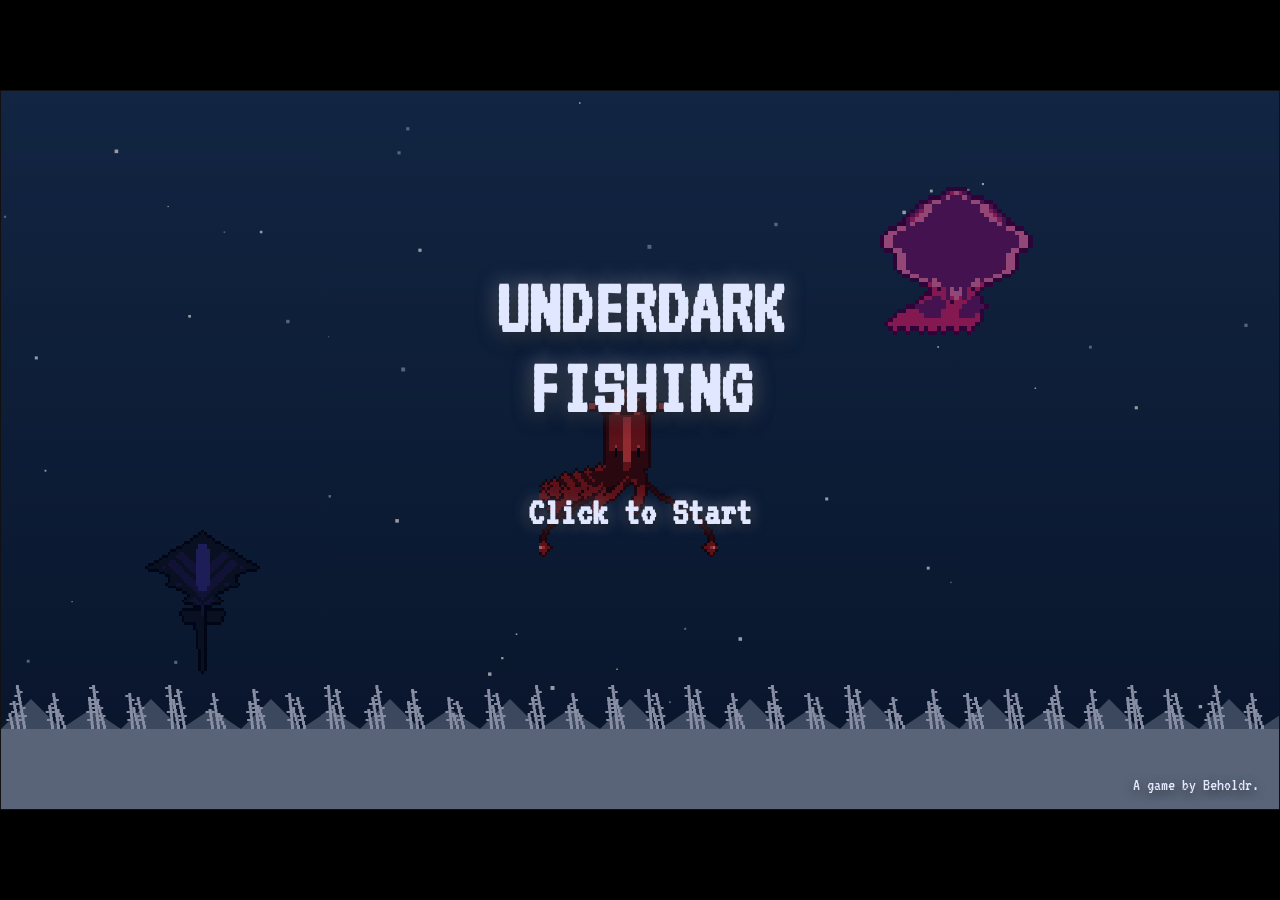
==== commit 58f1cfb4: "Add files via upload" ====
--- a/index.html
+++ b/index.html
@@ -228,9 +228,14 @@
                     <button class="hub-tab-btn" data-tab="boatwright">Boatwright</button>
                     <button class="hub-tab-btn" data-tab="tavern">Tavern</button>
                     <button class="hub-tab-btn" data-tab="safehouse" style="margin-top: 1rem; border-color: var(--gold-warn); color: var(--gold-warn);">Safehouse</button>
-                    <!-- NEW: Myconid Colony Tabs (Hidden by default) -->
+                    
+                    <!-- Myconid Colony Tabs (Hidden by default) -->
                     <button class="hub-tab-btn" data-tab="compost" style="display: none; border-color: #4ADE80; color: #4ADE80;">Loam Compost</button>
                     <button class="hub-tab-btn" data-tab="elders" style="display: none; border-color: #4ADE80; color: #4ADE80;">Colony Elders</button>
+                    
+                    <!-- NEW: Crystal Museum Tabs (Hidden by default) -->
+                    <button class="hub-tab-btn" data-tab="exhibition" style="display: none; border-color: #38BDF8; color: #38BDF8;">Exhibitions</button>
+                    <button class="hub-tab-btn" data-tab="curator" style="display: none; border-color: #38BDF8; color: #38BDF8;">Curator Zephyr</button>
                 </div>
                 <button class="menu-btn" id="btn-hub-depart" style="width: 100%; margin-top: auto; padding: 0.8rem; font-size: 1.6rem; border-color: var(--red-danger); color: var(--red-danger);">Depart</button>
             </div>
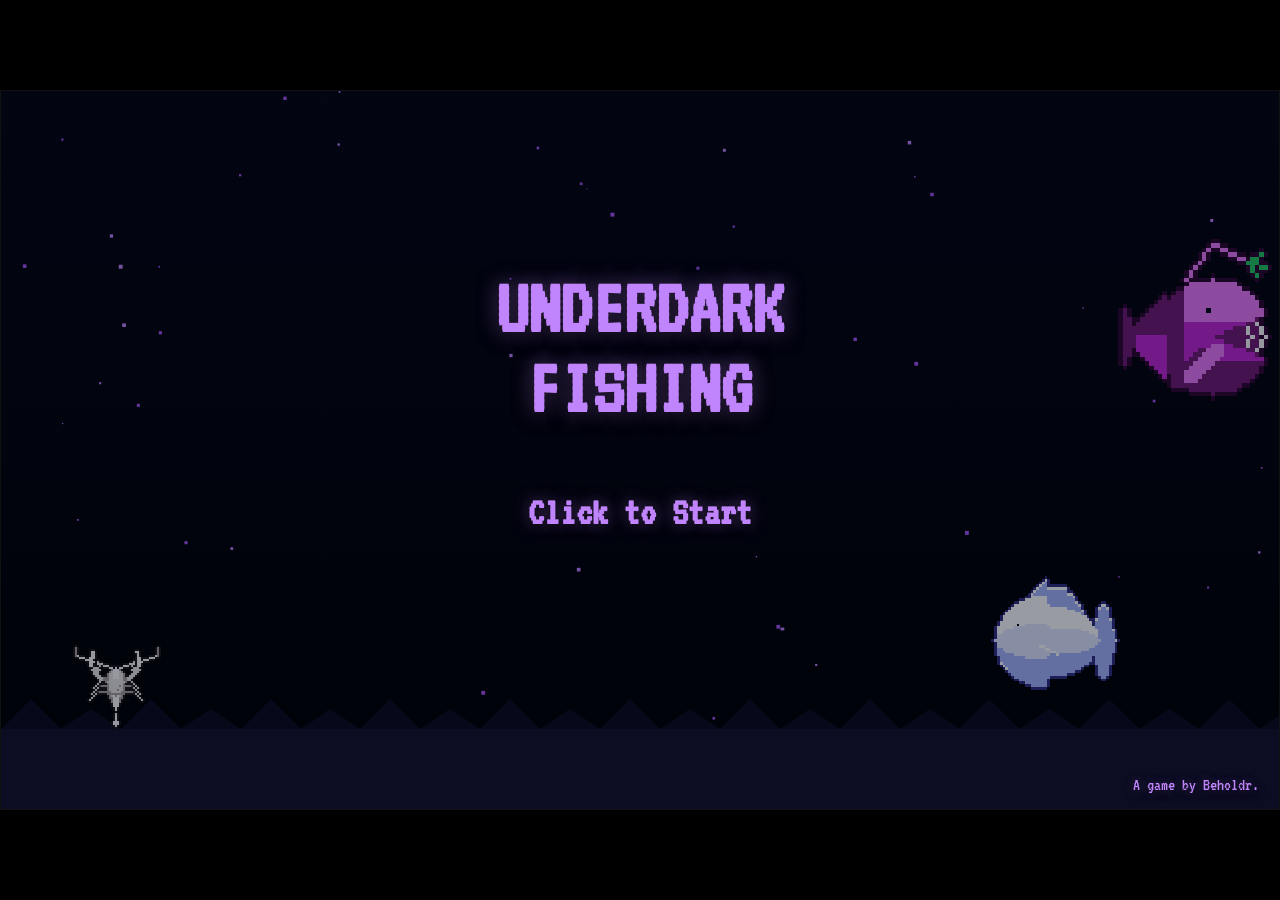
==== commit a09ab889: "Add files via upload" ====
--- a/index.html
+++ b/index.html
@@ -228,7 +228,7 @@
                     <button class="hub-tab-btn" data-tab="boatwright">Boatwright</button>
                     <button class="hub-tab-btn" data-tab="tavern">Tavern</button>
                     <button class="hub-tab-btn" data-tab="safehouse" style="margin-top: 1rem; border-color: var(--gold-warn); color: var(--gold-warn);">Safehouse</button>
-                    
+
                     <!-- Myconid Colony Tabs (Hidden by default) -->
                     <button class="hub-tab-btn" data-tab="compost" style="display: none; border-color: #4ADE80; color: #4ADE80;">Loam Compost</button>
                     <button class="hub-tab-btn" data-tab="elders" style="display: none; border-color: #4ADE80; color: #4ADE80;">Colony Elders</button>
@@ -284,7 +284,9 @@
                 <div class="grim-tab" data-tab="character">Character</div>
                 <div class="grim-tab" data-tab="bestiary">Bestiary</div>
                 <div class="grim-tab" data-tab="quests">Quests</div>
-                <div class="grim-tab" data-tab="guide" style="color: var(--gold-warn);">Guide</div> <!-- NEW -->
+                <!-- NEW: Sagas Tab Button -->
+                <div class="grim-tab" data-tab="sagas" style="color: #A855F7;">Sagas</div>
+                <div class="grim-tab" data-tab="guide" style="color: var(--gold-warn);">Guide</div>
             </div>
             
             <div class="grimoire-content" id="grimoire-body">
@@ -542,6 +544,19 @@
                     </div>
                 </div>
 
+                <!-- 9. SAGAS TAB (NEW) -->
+                <div id="grim-page-sagas" class="grim-page" style="display: none; gap: 2rem; height: 100%;">
+                    <!-- Left: Biome Questline Navigation List -->
+                    <div style="flex: 1; max-width: 250px; display: flex; flex-direction: column; gap: 0.5rem; overflow-y: auto; padding-right: 0.5rem;" id="grim-sagas-nav">
+                        <!-- Buttons injected dynamically via JS -->
+                    </div>
+                    
+                    <!-- Right: Dynamic Journal / Mythic Bestiary Plaque -->
+                    <div style="flex: 3; background: var(--bg-void); border: 2px solid var(--panel-border); border-radius: 8px; padding: 2rem; display: flex; flex-direction: column; overflow-y: auto; box-sizing: border-box; min-height: 0;" id="grim-sagas-content">
+                        <!-- Content injected dynamically via JS -->
+                    </div>
+                </div>
+
                 <!-- 8. GUIDE TAB (NEW) -->
                 <div id="grim-page-guide" class="grim-page" style="display: none; gap: 2rem; height: 100%;">
                     <!-- Left: Navigation Menu -->
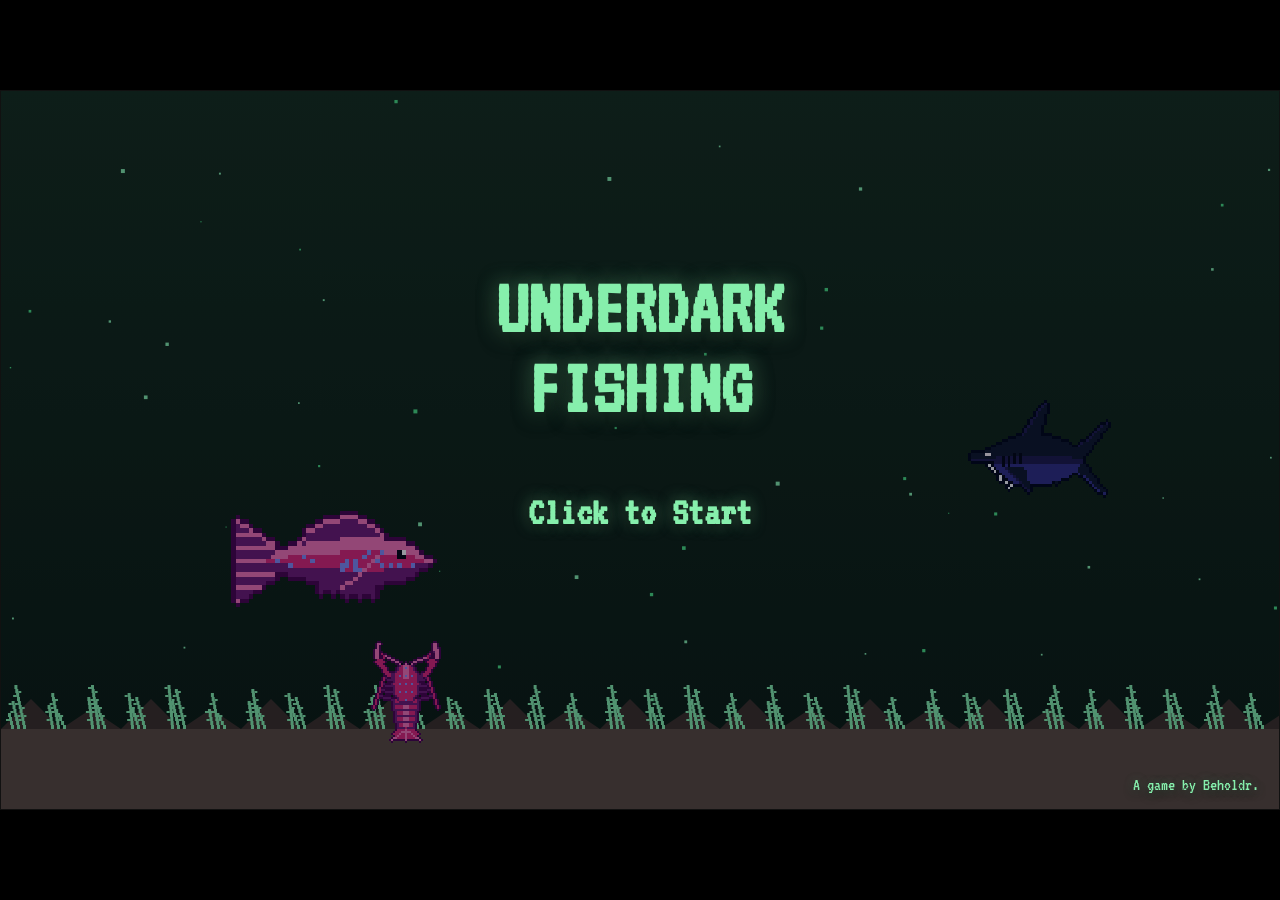
==== commit 10fdd2a1: "Add files via upload" ====
--- a/index.html
+++ b/index.html
@@ -236,6 +236,10 @@
                     <!-- NEW: Crystal Museum Tabs (Hidden by default) -->
                     <button class="hub-tab-btn" data-tab="exhibition" style="display: none; border-color: #38BDF8; color: #38BDF8;">Exhibitions</button>
                     <button class="hub-tab-btn" data-tab="curator" style="display: none; border-color: #38BDF8; color: #38BDF8;">Curator Zephyr</button>
+
+                    <!-- NEW: Volcanic Arena Tabs (Hidden by default) -->
+                    <button class="hub-tab-btn" data-tab="arena" style="display: none; border-color: #EF4444; color: #EF4444;">The Arena</button>
+                    <button class="hub-tab-btn" data-tab="master" style="display: none; border-color: #EF4444; color: #EF4444;">Gladiator-Master</button>
                 </div>
                 <button class="menu-btn" id="btn-hub-depart" style="width: 100%; margin-top: auto; padding: 0.8rem; font-size: 1.6rem; border-color: var(--red-danger); color: var(--red-danger);">Depart</button>
             </div>
@@ -271,6 +275,96 @@
                 <!-- Injected via JS -->
             </div>
         </div>
+
+        <!-- ========================================== -->
+        <!-- Z-85 | VOLCANIC ARENA FULL SCREEN          -->
+        <!-- ========================================== -->
+        <div id="z85-arena" style="display: none; position: absolute; inset: 0; z-index: 85; background: var(--bg-void); flex-direction: column;">
+            
+            <div class="grimoire-header" style="justify-content: space-between; padding: 1rem 2rem; align-items: center; border-bottom: 2px solid #EF4444;">
+                <div style="display: flex; align-items: baseline; gap: 1rem;">
+                    <h1 style="margin: 0; color: #EF4444; font-size: 2.5rem; text-shadow: 0 0 10px rgba(239, 68, 68, 0.4);">The Volcanic Arena</h1>
+                    <span id="arena-tier-title" style="color: var(--text-main); font-size: 1.4rem;">Tier 1/10</span>
+                </div>
+                <button class="menu-btn" id="btn-exit-arena" style="margin: 0; width: auto; padding: 0.5rem 1.5rem; font-size: 1.5rem; border-color: var(--cyan-glow); color: var(--cyan-glow);">Return to Docks</button>
+            </div>
+            
+            <div class="grimoire-content" style="display: flex; flex-direction: column; overflow: hidden; padding: 1.5rem;">
+                
+                <!-- DRAFTING VIEW -->
+                <div id="arena-draft-view" style="display: flex; gap: 2rem; height: 100%; overflow: hidden;">
+                    <!-- Left: Player Roster & Opponent Info -->
+                    <div style="flex: 1.2; display: flex; flex-direction: column; gap: 1rem; overflow-y: auto; padding-right: 0.5rem;">
+                        <div style="background: rgba(239, 68, 68, 0.1); border: 1px solid #EF4444; padding: 1rem; border-radius: 6px;">
+                            <h3 style="margin: 0 0 0.5rem 0; color: #EF4444; font-size: 1.5rem;">Opponent: <span id="arena-opp-name" style="color: var(--text-main);">Name</span></h3>
+                            <p id="arena-opp-desc" style="margin: 0 0 0.5rem 0; color: var(--text-muted); font-style: italic; font-size: 1.1rem; line-height: 1.4;">"Dialogue here"</p>
+                            <div style="font-weight: bold; color: var(--gold-warn); font-size: 1.3rem; margin-top: 0.8rem;">Reward: <span id="arena-opp-reward">0g</span></div>
+                        </div>
+                        
+                        <h3 style="margin: 0; color: var(--text-main); font-size: 1.5rem; border-bottom: 1px solid var(--panel-border); padding-bottom: 0.5rem;">Your Squad</h3>
+                        <div id="arena-roster-slots" style="display: flex; flex-direction: column; gap: 0.8rem; flex: 1;">
+                            <!-- JS injects the 3 slots here -->
+                        </div>
+                        
+                        <button class="menu-btn" id="btn-arena-start-fight" style="width: 100%; padding: 1rem; font-size: 1.8rem; border-color: var(--green-safe); color: var(--green-safe); margin-top: auto;" disabled>Assign 3 Fish</button>
+                    </div>
+                    
+                    <!-- Right: Cargo Hold (Available Fighters) -->
+                    <div style="flex: 1; background: var(--panel-base); border: 2px solid var(--panel-border); border-radius: 8px; display: flex; flex-direction: column; overflow: hidden;">
+                        <div style="padding: 1rem; border-bottom: 2px solid var(--panel-border); background: var(--bg-void);">
+                            <h2 style="margin: 0; color: var(--cyan-glow); font-size: 1.6rem;">Available Fighters (Cargo)</h2>
+                        </div>
+                        <div id="arena-draft-cargo" style="flex: 1; padding: 1rem; overflow-y: auto; display: flex; flex-direction: column; gap: 0.5rem;">
+                            <!-- JS injects available fish here -->
+                        </div>
+                    </div>
+                </div>
+
+                <!-- COMBAT VIEW -->
+                <div id="arena-combat-view" style="display: none; flex-direction: column; height: 100%; overflow: hidden;">
+                    
+                    <!-- Top: Layout with Left Stats, Center Canvas, Right Stats -->
+                    <div class="arena-combat-layout">
+                        <!-- Left: Player Stats -->
+                        <div class="arena-combat-stats" id="arena-combat-player-stats">
+                            <!-- JS injects 3 live stat boxes -->
+                        </div>
+                        
+                        <!-- Center: Canvas -->
+                        <div class="arena-canvas-container">
+                            <canvas id="arena-main-canvas" width="640" height="360"></canvas>
+                            <div id="arena-combat-status" style="position: absolute; top: 10px; left: 50%; transform: translateX(-50%); font-size: 2.5rem; font-weight: bold; color: var(--cyan-glow); text-shadow: 0 0 15px rgba(34, 211, 238, 0.5); z-index: 10;">FIGHTING</div>
+                        </div>
+
+                        <!-- Right: Enemy Stats -->
+                        <div class="arena-combat-stats" id="arena-combat-enemy-stats">
+                            <!-- JS injects 3 live stat boxes -->
+                        </div>
+                    </div>
+
+                    <!-- Bottom: Log & Controls -->
+                    <div style="flex: 1; display: flex; flex-direction: column; gap: 1rem; margin-top: 1rem; min-height: 0;">
+                        <!-- FIX: Applied var(--font-crpg) and increased font size -->
+                        <div id="arena-main-log" style="flex: 1; background: #020617; border: 1px solid var(--panel-border); border-radius: 6px; padding: 1rem; overflow-y: auto; font-family: var(--font-crpg), monospace; font-size: 1.4rem; line-height: 1.4; color: var(--text-main);">
+                            <!-- Combat log entries -->
+                        </div>
+                        <div style="display: flex; gap: 1rem; align-items: center; justify-content: space-between;">
+                            <div style="display: flex; gap: 1rem; align-items: center;">
+                                <span style="color: var(--text-muted); font-size: 1.2rem; font-weight: bold;">Sim Speed:</span>
+                                <select id="arena-sim-speed" style="background: var(--bg-void); color: var(--cyan-glow); border: 1px solid var(--panel-border); padding: 0.5rem; font-size: 1.2rem; font-family: inherit; border-radius: 4px; cursor: pointer;">
+                                    <option value="1">1x (Normal)</option>
+                                    <option value="2">1.5x (Fast)</option>
+                                    <option value="5">3x (Turbo)</option>
+                                </select>
+                            </div>
+                            <button class="menu-btn" id="btn-arena-leave-fight" style="display: none; width: auto; padding: 0.5rem 2rem; font-size: 1.5rem; border-color: var(--cyan-glow); color: var(--cyan-glow); margin: 0;">Return to Drafting</button>
+                        </div>
+                    </div>
+
+                </div>
+            </div>
+        </div>
+
 
 <!-- ========================================== -->
         <!-- Z-100 | THE GRIMOIRE (Pause Menu)          -->
--- a/game.css
+++ b/game.css
@@ -938,4 +938,201 @@
     gap: 0.5rem;
     align-content: flex-start;
     min-height: 0;
+}
+
+/* =========================================
+   Z-85 | VOLCANIC ARENA FULL-SCREEN
+========================================= */
+
+.arena-combat-layout {
+    display: flex;
+    gap: 1.5rem; /* Increased gap for breathing room */
+    height: 360px; /* Matched canvas height */
+    flex-shrink: 0;
+}
+
+.arena-combat-stats {
+    flex: 1;
+    width: 250px; /* Force a decent width */
+    display: flex;
+    flex-direction: column;
+    gap: 0.5rem;
+    justify-content: space-between;
+}
+
+.arena-canvas-container {
+    width: 640px; /* Shrunk from 800px to fit UI */
+    height: 360px; /* Shrunk from 400px to fit UI */
+    flex-shrink: 0;
+    background: #000;
+    border: 2px solid #EF4444;
+    border-radius: 8px;
+    box-shadow: 0 0 30px rgba(239, 68, 68, 0.15);
+    position: relative;
+    overflow: hidden;
+}
+
+.arena-canvas-container canvas {
+    display: block;
+    width: 100%;
+    height: 100%;
+    image-rendering: pixelated;
+}
+
+/* Live Stat Box (Combat View) */
+.arena-stat-box {
+    background: rgba(15, 23, 42, 0.9);
+    border: 1px solid var(--panel-border);
+    border-radius: 6px;
+    padding: 0.6rem;
+    display: flex;
+    flex-direction: column;
+    gap: 0.2rem;
+    position: relative;
+    height: 128px;
+    box-sizing: border-box;
+}
+.arena-stat-box.dead {
+    opacity: 0.4;
+    filter: grayscale(1);
+}
+.arena-stat-header {
+    display: flex;
+    align-items: center;
+    gap: 0.5rem;
+    border-bottom: 1px dashed var(--panel-border);
+    padding-bottom: 0.4rem;
+}
+.arena-stat-header img {
+    width: 36px;
+    height: 36px;
+    background: #000;
+    border: 1px solid var(--panel-border);
+    border-radius: 4px;
+    image-rendering: pixelated;
+}
+.arena-stat-header-info {
+    flex: 1;
+    overflow: hidden;
+}
+.arena-stat-header-info b {
+    display: block;
+    font-size: 1.05rem;
+    white-space: nowrap;
+    text-overflow: ellipsis;
+    overflow: hidden;
+}
+.arena-stat-header-info span {
+    font-size: 0.8rem;
+    color: var(--text-muted);
+    text-transform: uppercase;
+}
+
+.arena-stat-bars {
+    display: flex;
+    flex-direction: column;
+    gap: 0.4rem;
+    margin-top: auto;
+}
+
+/* Arena HP & CD Bars */
+.arena-hp-bg {
+    width: 100%; height: 12px; background: #000; border: 1px solid #1E293B; border-radius: 4px; position: relative; overflow: hidden;
+}
+.arena-hp-fill {
+    height: 100%; background: #22C55E; position: absolute; left: 0; top: 0; transition: width 0.2s; z-index: 1;
+}
+.arena-shield-fill {
+    height: 100%; background: #38BDF8; position: absolute; right: 0; top: 0; transition: width 0.2s; z-index: 2; opacity: 0.8;
+}
+
+.arena-cd-bg {
+    width: 100%; height: 6px; background: #000; border-radius: 3px; overflow: hidden;
+}
+.arena-cd-fill {
+    height: 100%; background: #FBBF24; width: 100%; transition: width 0.1s linear;
+}
+
+/* Status Icons */
+.arena-status-icons { position: absolute; top: 0.5rem; right: 0.5rem; display: flex; gap: 0.3rem; }
+.arena-status-icon { width: 14px; height: 14px; border-radius: 50%; border: 1px solid #000; }
+.arena-status-shield { background: #38BDF8; box-shadow: 0 0 5px #38BDF8; }
+.arena-status-stun { background: #FDE047; box-shadow: 0 0 5px #FDE047; }
+.arena-status-poison { background: #22C55E; }
+.arena-status-blind { background: #0F172A; border-color: #FFF;}
+
+/* Roster Slot Card (Drafting View) */
+.arena-draft-slot {
+    background: var(--panel-base);
+    border: 2px solid var(--panel-border);
+    border-radius: 6px;
+    padding: 0.8rem;
+    display: flex;
+    gap: 1rem;
+    align-items: center;
+    transition: all 0.1s;
+}
+.arena-draft-slot.empty {
+    border: 2px dashed var(--text-muted);
+    background: rgba(0,0,0,0.3);
+    justify-content: center;
+    color: var(--text-muted);
+    cursor: pointer;
+    flex-direction: column;
+    gap: 0.2rem;
+    padding: 1.5rem;
+}
+.arena-draft-slot.empty:hover {
+    border-color: var(--text-main);
+    color: var(--text-main);
+    background: rgba(255,255,255,0.05);
+}
+.arena-draft-slot.filled {
+    border-color: #EF4444;
+    background: rgba(239, 68, 68, 0.05);
+}
+.arena-draft-slot img {
+    width: 64px;
+    height: 64px;
+    background: #000;
+    border: 1px solid #EF4444;
+    border-radius: 4px;
+    image-rendering: pixelated;
+}
+.arena-draft-stats {
+    display: flex;
+    gap: 0.5rem;
+    flex-wrap: wrap;
+    margin-top: 0.3rem;
+}
+.arena-badge {
+    background: #020617;
+    border: 1px solid var(--panel-border);
+    padding: 0.2rem 0.5rem;
+    border-radius: 4px;
+    font-size: 0.9rem;
+    color: var(--text-main);
+}
+
+/* Combat Log specific colors */
+.log-hit { color: #E2E8F0; }
+.log-crit { color: #F59E0B; font-weight: bold; }
+.log-ability { color: #A855F7; }
+.log-miss { color: #64748B; font-style: italic; }
+.log-shield { color: #38BDF8; }
+.log-death { color: #EF4444; font-weight: bold; border-top: 1px dashed #334155; padding-top: 0.3rem; margin-top: 0.3rem;}
+
+/* Floating Canvas Text */
+.floating-dmg {
+    position: absolute;
+    font-weight: bold;
+    font-size: 1.5rem;
+    text-shadow: 1px 1px 0 #000, -1px -1px 0 #000, 1px -1px 0 #000, -1px 1px 0 #000;
+    animation: floatUp 1s ease-out forwards;
+    pointer-events: none;
+    z-index: 10;
+}
+@keyframes floatUp { 
+    0% { transform: translateY(0) scale(1); opacity: 1; } 
+    100% { transform: translateY(-30px) scale(1.5); opacity: 0; } 
 }
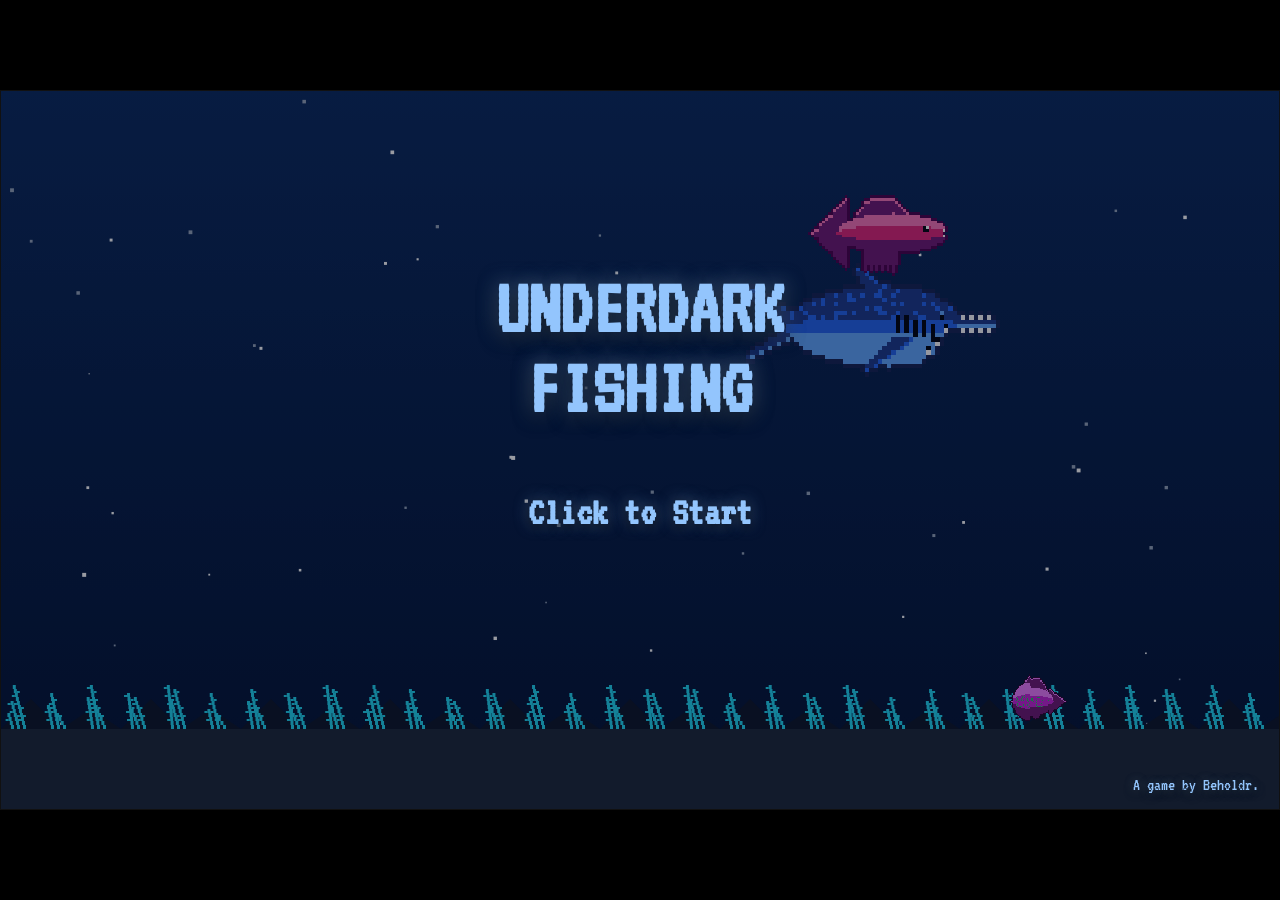
==== commit 2ba5c7b4: "Add files via upload" ====
--- a/index.html
+++ b/index.html
@@ -23,7 +23,15 @@
             <canvas id="game-canvas"></canvas>
         </div>
 
-<!-- ========================================== -->
+    <!-- ========================================== -->
+        <!-- Z-10 | TOP-LEFT LOCATION HUD               -->
+        <!-- ========================================== -->
+        <div id="z10-location" style="position: absolute; top: 1rem; left: 1rem; z-index: 10; display: none; background: rgba(2, 6, 23, 0.85); border: 2px solid var(--panel-border); padding: 0.5rem 0.8rem; border-radius: 6px; flex-direction: column; gap: 0.2rem; pointer-events: none; backdrop-filter: blur(4px); box-shadow: 0 4px 15px rgba(0,0,0,0.5);">
+            <div id="loc-name" style="font-size: 1.3rem; font-weight: bold; color: #FFF; text-shadow: 1px 1px 0 #000; margin: 0; line-height: 1; font-family: var(--font-crpg), monospace;">Unknown Region</div>
+            <div id="loc-biome" style="font-size: 0.85rem; color: var(--text-muted); text-transform: uppercase; letter-spacing: 0.1em; font-family: var(--font-crpg), monospace;">Biome</div>
+        </div>
+
+    <!-- ========================================== -->
         <!-- Z-10 | THE SIDEBAR HUD                     -->
         <!-- ========================================== -->
         <div id="z10-hud" style="padding: 0.5rem; gap: 0.5rem;">
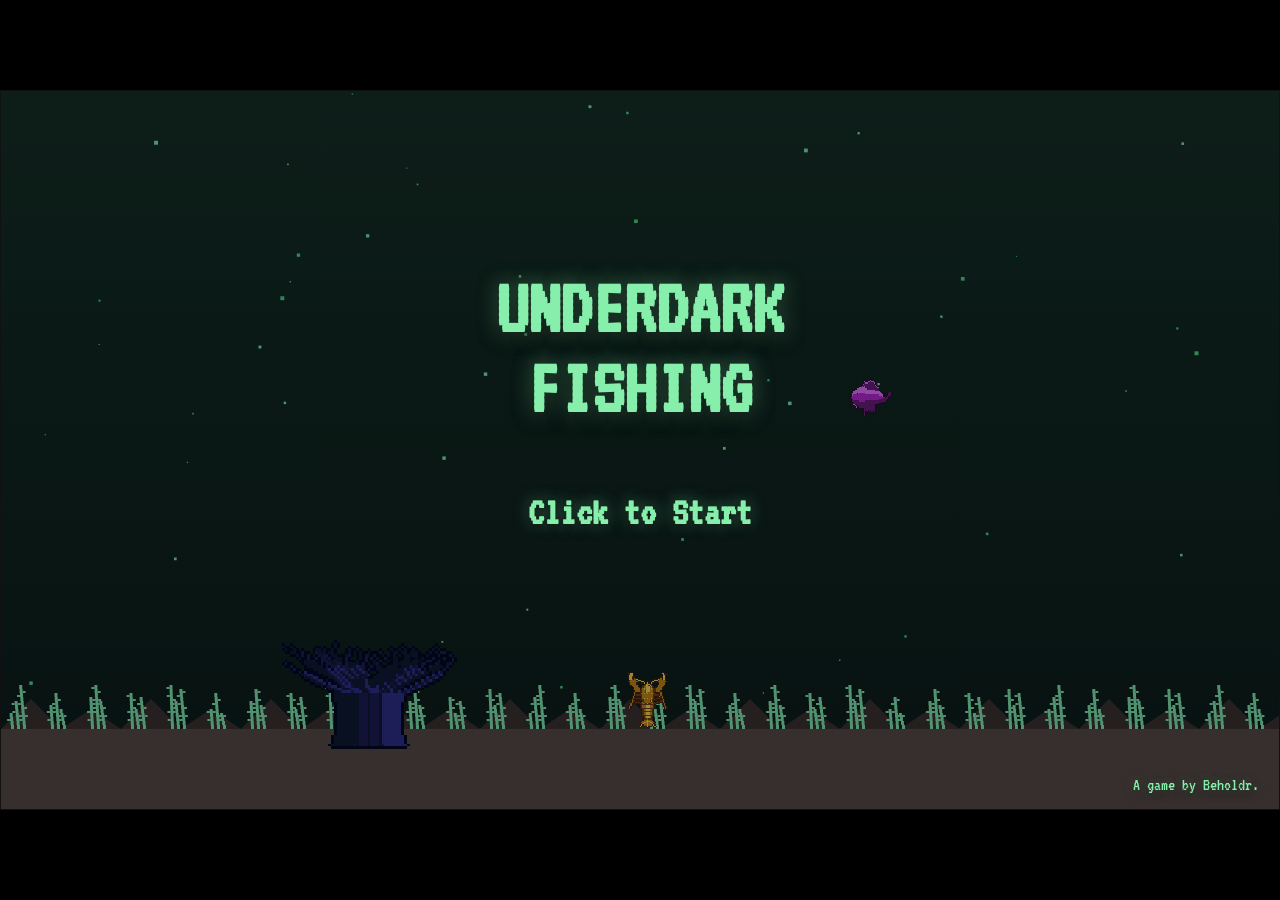
==== commit 8b26468d: "Add files via upload" ====
--- a/index.html
+++ b/index.html
@@ -248,6 +248,14 @@
                     <!-- NEW: Volcanic Arena Tabs (Hidden by default) -->
                     <button class="hub-tab-btn" data-tab="arena" style="display: none; border-color: #EF4444; color: #EF4444;">The Arena</button>
                     <button class="hub-tab-btn" data-tab="master" style="display: none; border-color: #EF4444; color: #EF4444;">Gladiator-Master</button>
+
+                    <!-- NEW: Anglers Club Tabs (Hidden by default) -->
+                    <button class="hub-tab-btn" data-tab="lodge" style="display: none; border-color: #60A5FA; color: #60A5FA;">The Lodge</button>
+                    <button class="hub-tab-btn" data-tab="vault" style="display: none; border-color: #60A5FA; color: #60A5FA;">The Vault</button>
+
+                    <!-- NEW: Mage Tower Tabs (Hidden by default) -->
+                    <button class="hub-tab-btn" data-tab="telemetry" style="display: none; border-color: #A855F7; color: #A855F7;">Telemetry</button>
+                    <button class="hub-tab-btn" data-tab="alistair" style="display: none; border-color: #A855F7; color: #A855F7;">Archmage Alistair</button>
                 </div>
                 <button class="menu-btn" id="btn-hub-depart" style="width: 100%; margin-top: auto; padding: 0.8rem; font-size: 1.6rem; border-color: var(--red-danger); color: var(--red-danger);">Depart</button>
             </div>
